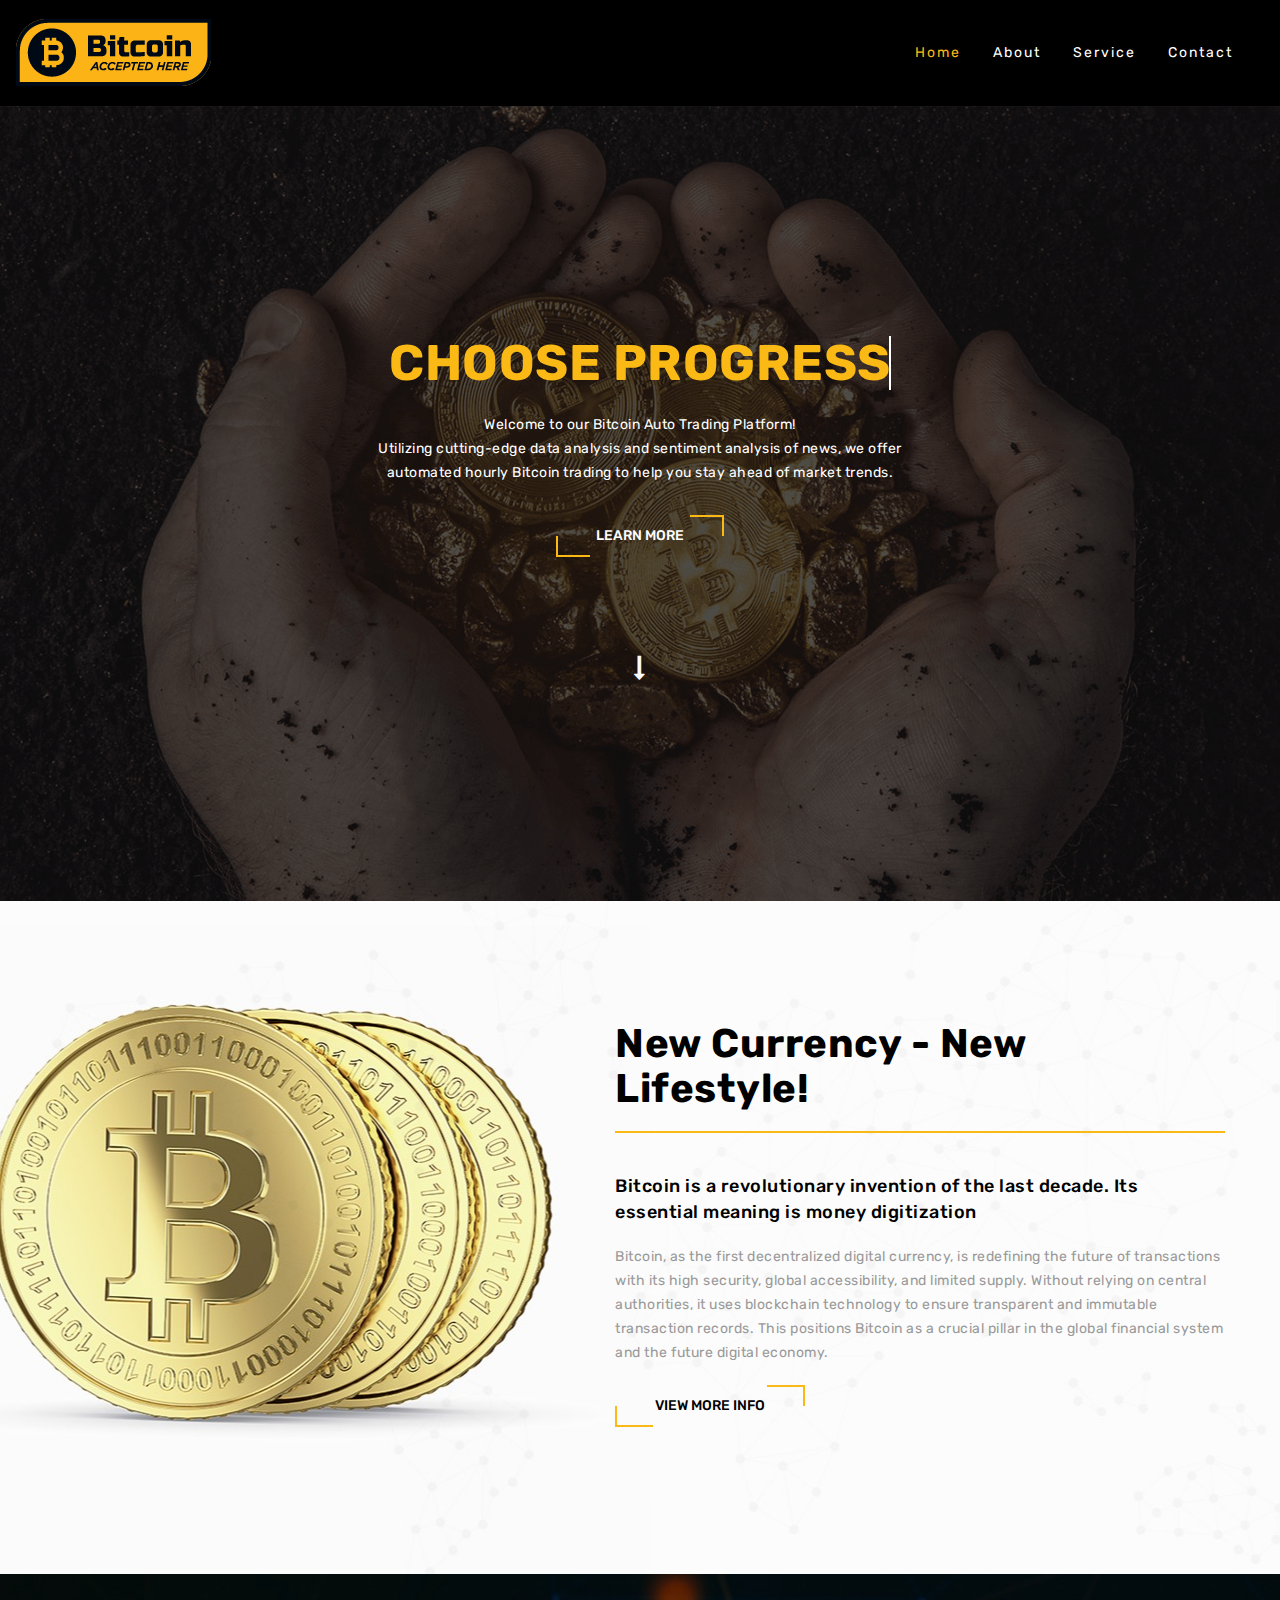
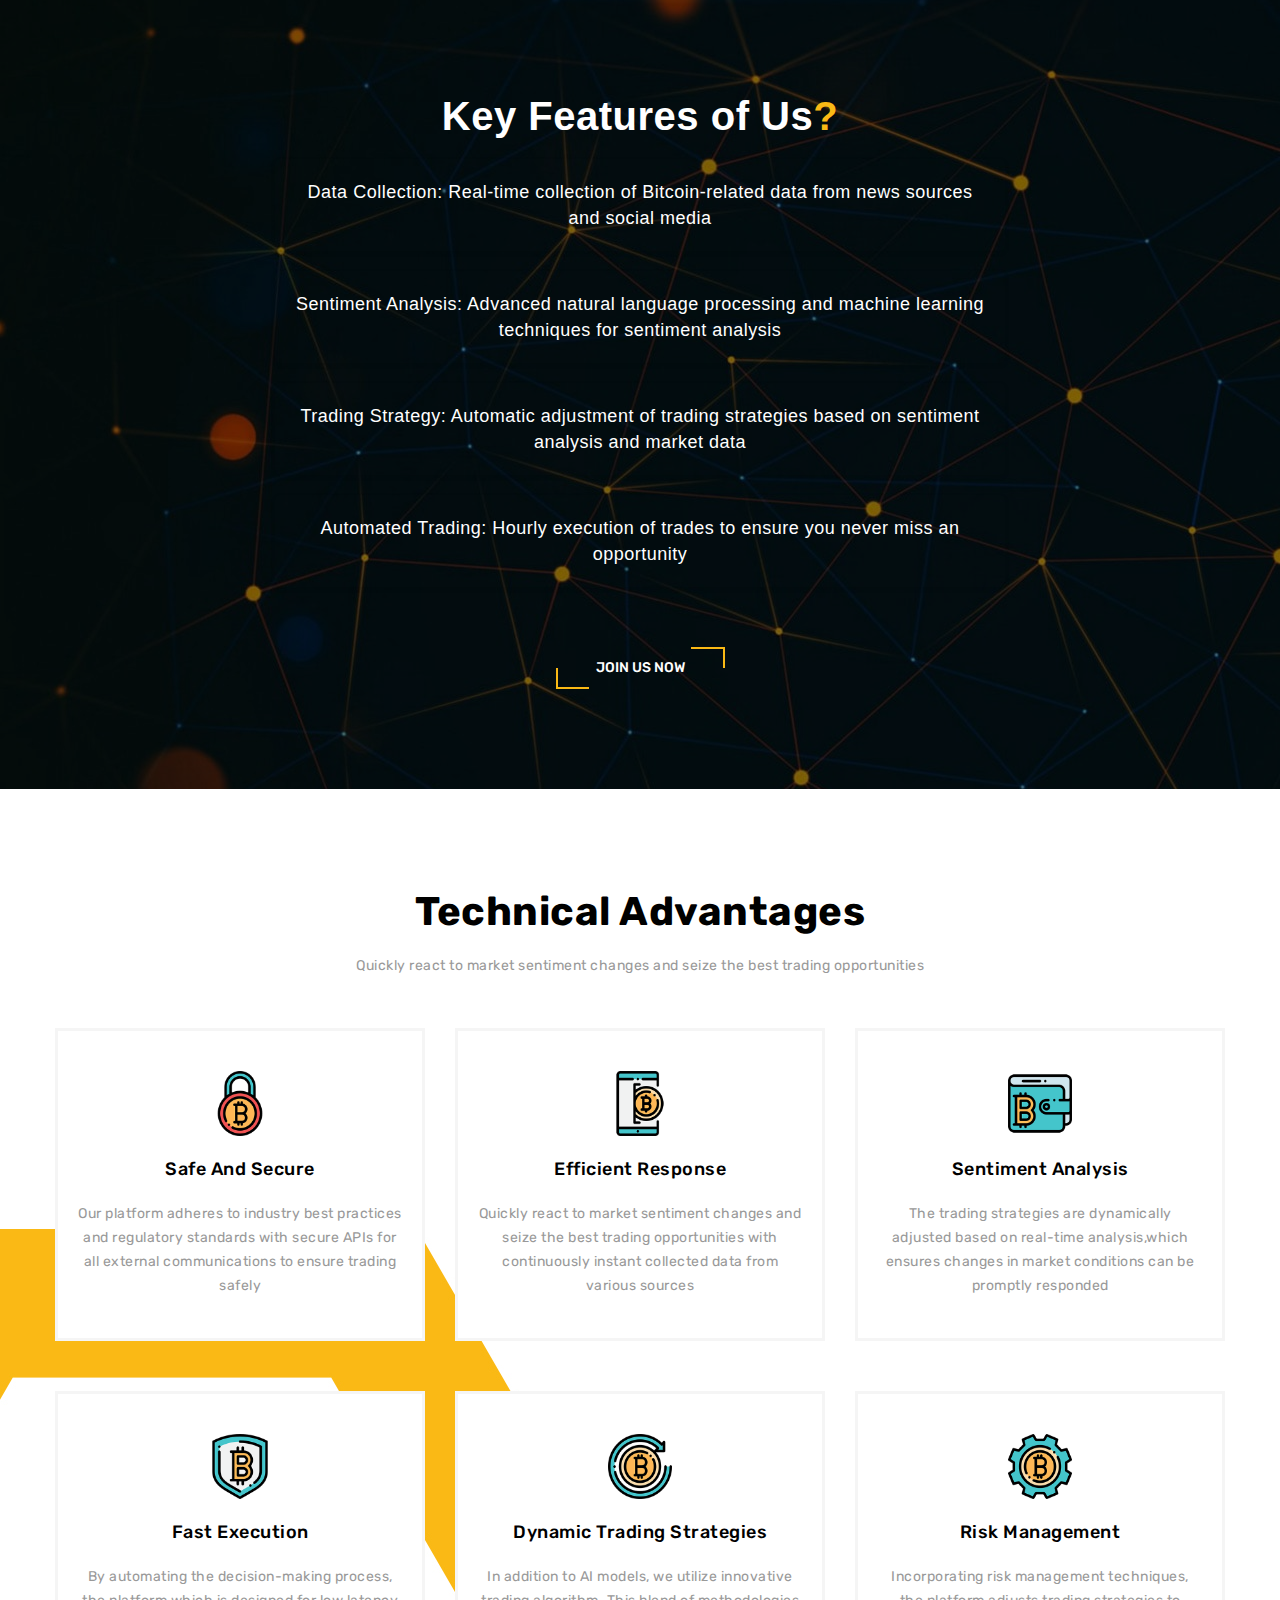
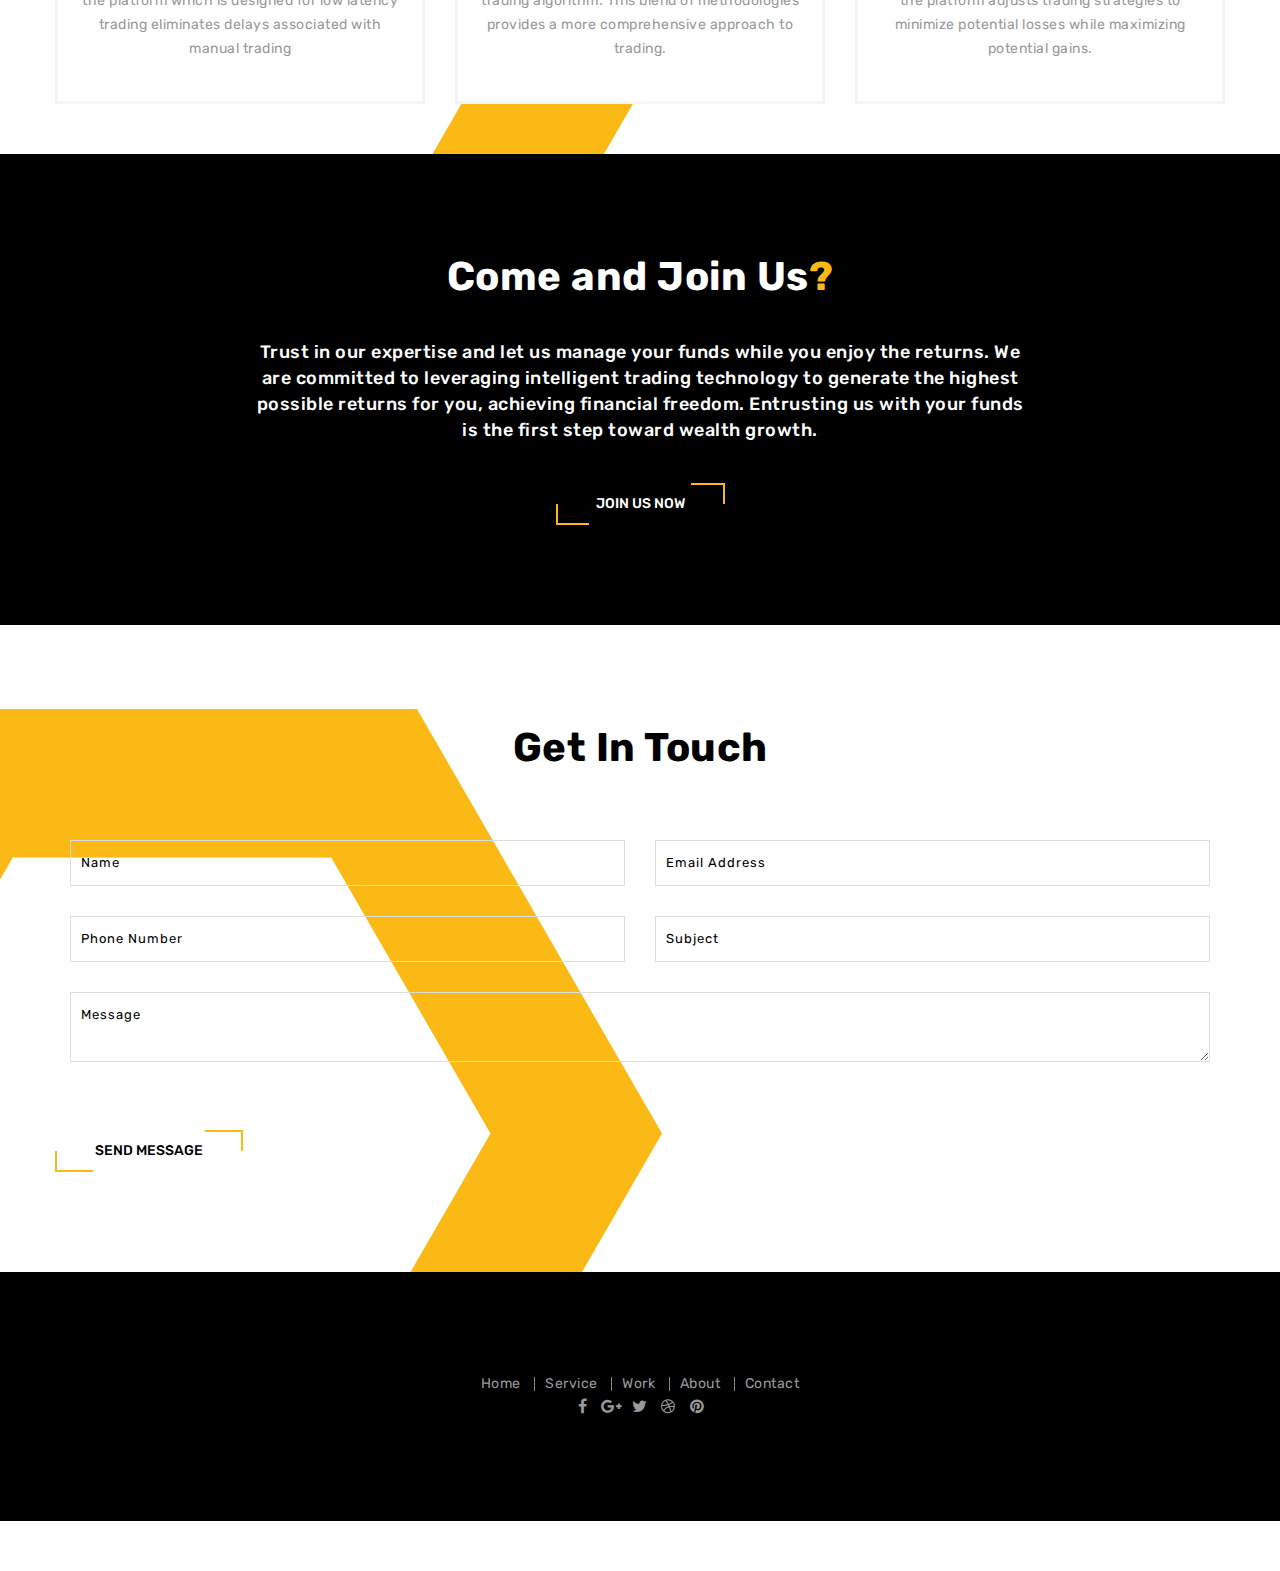
==== static/index.html @ ba3f7905 "实时交易系统 前端以及交易框架" ====
﻿<!DOCTYPE html>
<!--[if (gte IE 9)|!(IE)]><!-->
<html lang="en">
<!--<![endif]-->

<head>
    <!-- =====  BASIC PAGE NEEDS  ===== -->
    <meta charset="utf-8">
    <title>Home</title>
    <!-- =====  SEO MATE  ===== -->
    <meta http-equiv="X-UA-Compatible" content="IE=edge"/>
    <meta name="description" content="">
    <meta name="keywords" content="">
    <!-- =====  MOBILE SPECIFICATION  ===== -->
    <meta name="viewport" content="width=device-width, initial-scale=1, maximum-scale=1">
    <meta name="viewport" content="width=device-width">
    <!-- =====  CSS  ===== -->
    <link rel="stylesheet" type="text/css" href="../static/css/font-awesome.min.css"/>
    <link rel="stylesheet" type="text/css" href="../static/css/bootstrap.css"/>
    <link rel="stylesheet" type="text/css" href="../static/css/menu.css">
    <link rel="stylesheet" type="text/css" href="../static/css/style.css">
    <link rel="stylesheet" type="text/css" href="../static/css/animation.css">
    <link rel="stylesheet" type="text/css" href="../static/css/owl.carousel.css">
    <link rel="stylesheet" type="text/css" href="../static/css/kline.css">
    <!-- =====  SCRIPT START  ===== -->
    <script src="../static/js/jQuery_v3.1.1.min.js"></script>
    <script src="../static/js/jquery.min.js"></script>
    <script src="../static/js/owl.carousel.min.js"></script>
    <script src="../static/js/bootstrap.min.js"></script>
    <script src="../static/js/letters-type.js"></script>
    <script src="../static/js/menu.js"></script>
    <script src="../static/js/custom.js"></script>
    <script src="../static/js/particles/particles.js"></script>
    <script src="../static/js/particles/app.js"></script>
    <script src="../static/js/circle-progress.js"></script>
    <script src="../static/js/circle-progress-examples.js"></script>
    <!---<script async defer src="https://maps.googleapis.com/maps/api/js?key=AIzaSyAT3mI0RI16q19Oxv93gSxN0cF0wfxWN6w"></script>--->
    <script src="../static/js/parallax.js"></script>
    <script src="../static/js/jquery.easeScroll.js"></script>
    <script src="../static/js/echarts.min.js"></script>
    <script src="../static/js/kline_chart.js"></script>
</head>

<body id="home2" class="home2">

<script type="text/javascript">
    $("html").easeScroll();
    // Add scrollspy to <body>
    $('body').scrollspy({target: '#menu'})
    $("#menu ul li a[href^='#'], .home-arrow-down a").on('click', function (e) {
        // prevent default anchor click behavior
        e.preventDefault();
        // store hash
        var hash = this.hash;
        // animate
        $('html, body').animate({
            scrollTop: $(hash).offset().top
        }, 1500, function () {
            // when done, add hash to url
            // (default click behaviour)
            window.location.hash = hash;
        });
    });
</script>

<!-- =====  LODER  ===== -->
<div class="loder"></div>
<div class="wrapper">
    <!-- =====  HEADER START  ===== -->
    <header id="header">
        <div class="header navbar">
            <div class="container-fluid">
                <!-- Brand and toggle get grouped for better mobile display -->
                <div class="navbar-header pull-left"><a class="navbar-brand" href="../static/trade_system.html"> <img
                        alt="Bitcoin"
                        src="../static/img/logo2.png">
                </a></div>
                <!-- Collection of nav links, forms, and other content for toggling -->
                <div id="navbarCollapse" class="navbar-collapse navbar-right">
                    <nav id="menu" class='collapse'>
                        <!-- Navigation Menu -->
                        <ul class="nav">
                            <li class="active"><a href="#home2">Home</a></li>
                            <li><a href="#about">About</a></li>
                            <li><a href="#service">Service</a></li>
                            <li><a href="#contact">Contact</a></li>
                        </ul>
                        <!--End Navigation Menu -->
                    </nav>
                </div>
            </div>
        </div>
    </header>
    <!-- =====  HEADER END  ===== -->
    <!-- =====  BANNER STRAT  ===== -->
    <div class="banner">
        <div id="particles-js"></div>
        <div class="banner-detail ">
            <div class="cd-intro">
                <h1 class="cd-headline letters type">
            <span class="cd-words-wrapper waiting">
              <b class="is-visible">Choose Progress</b>
              <b>Become Successful!</b>
            </span>
                </h1>
                <p class="mt_20 light">Welcome to our Bitcoin Auto Trading Platform! <br/>Utilizing cutting-edge data
                    analysis and sentiment analysis of news, we offer <br/>automated hourly Bitcoin trading to help you
                    stay ahead of market trends.</p>
                <button class="custom-btn custom-btns light" type="button"><span>Learn More</span></button>
                <div class="home-arrow-down"><a href="#about" class="btn"><i class="fa fa-long-arrow-down"></i></a>
                </div>
            </div>
        </div>
    </div>
    <!-- =====  BANNER END  ===== -->
    <!-- =====  ABOUT START  ===== -->
    <section>
        <div id="about" class="about ptb_100">
            <div class="container">
                <div class="about-inner ">
                    <div class="row">
                        <div class="col-md-5"></div>
                        <div class="col-md-7">
                            <div class="about-text ml_60">
                                <div class="heading-part ">
                                    <h2 class="main_title about-heading mb_40 pb_20">New Currency - New Lifestyle!</h2>
                                </div>
                                <h4 class="mb_20">Bitcoin is a revolutionary invention of the last decade. Its essential
                                    meaning is money digitization</h4>
                                <p>Bitcoin, as the first decentralized digital currency, is redefining the future of
                                    transactions with its high security, global accessibility, and limited supply.
                                    Without relying on central authorities, it uses blockchain technology to ensure
                                    transparent and immutable transaction records. This positions Bitcoin as a crucial
                                    pillar in the global financial system and the future digital economy.</p>
                                <button class="custom-btn custom-btns mtb_20" type="button"><span>View More Info</span>
                                </button>
                            </div>
                        </div>
                    </div>
                </div>
            </div>
        </div>
    </section>
    <!-- =====  ABOUT END  ===== -->
    <!-- =====  WORK WITH US STRAT  ===== -->
    <section class="text-center parallax" data-source-url="../static/img/Parallax01.jpg">
        <div class="container">
            <div class="row">
                <div class="col-md-8 col-md-offset-2 col-sm-12 ptb_100">
                    <div class="story_detail"
                         style="background-color: transparent; padding: 20px; border-radius: 10px;">
                        <h2 class="main_title light mb_20"
                            style="color: #333; font-family: 'Arial', sans-serif; text-align: center;">Key Features of
                            Us<span class="red">?</span></h2>
                        <div class="service_item"
                             style="background-color: transparent; margin-bottom: 20px; padding: 20px; border-radius: 5px; box-shadow: 0 2px 5px rgba(0,0,0,0.1);">
                            <h4 class="light" style="font-family: 'Arial', sans-serif; color: #666;">Data Collection:
                                Real-time collection of Bitcoin-related data from news sources and social media</h4>
                        </div>
                        <div class="service_item"
                             style="background-color: transparent; margin-bottom: 20px; padding: 20px; border-radius: 5px; box-shadow: 0 2px 5px rgba(0,0,0,0.1);">
                            <h4 class="light" style="font-family: 'Arial', sans-serif; color: #666;">Sentiment Analysis:
                                Advanced natural language processing and machine learning techniques for sentiment
                                analysis</h4>
                        </div>
                        <div class="service_item"
                             style="background-color: transparent; margin-bottom: 20px; padding: 20px; border-radius: 5px; box-shadow: 0 2px 5px rgba(0,0,0,0.1);">
                            <h4 class="light" style="font-family: 'Arial', sans-serif; color: #666;">Trading Strategy:
                                Automatic adjustment of trading strategies based on sentiment analysis and market
                                data</h4>
                        </div>
                        <div class="service_item"
                             style="background-color: transparent; margin-bottom: 20px; padding: 20px; border-radius: 5px; box-shadow: 0 2px 5px rgba(0,0,0,0.1);">
                            <h4 class="light" style="font-family: 'Arial', sans-serif; color: #666;">Automated Trading:
                                Hourly execution of trades to ensure you never miss an opportunity</h4>
                        </div>
                    </div>
                    <button class="custom-btn custom-btns light mt_20" id="button_custom" type="button"><span>JOIN US NOW</span>
                    </button>
                </div>
            </div>
        </div>
    </section>
    <!-- =====  WORK WITH US END  ===== -->
    <!-- =====  SERVICES STRAT  ===== -->
    <section id="service" class="pt_100 pb_50">
        <div class="container text-center">
            <div class="row">
                <div class="col-md-12">
                    <div class="heading-part ">
                        <h2 class="main_title mb_20">Technical Advantages</h2>
                        <p class="mb_50">Quickly react to market sentiment changes and seize the best trading
                            opportunities </p>
                    </div>
                </div>
            </div>
            <!-- Services  -->
            <div class="row">
                <div class="col-md-4 col-xs-6 mb_50">
                    <div class="service">
                        <div class="icon-top"><img src="../static/img/serviceicon/service-1.png" alt="#"></div>
                        <h4 class="mtb_20">Safe And Secure</h4>
                        <p>Our platform adheres to industry best practices and regulatory standards with secure APIs for
                            all external communications to ensure trading safely</p>
                    </div>
                </div>
                <div class="col-md-4 col-xs-6 mb_50">
                    <div class="service">
                        <div class="icon-top"><img src="../static/img/serviceicon/service-2.png" alt="#"></div>
                        <h4 class="mtb_20">Efficient Response</h4>
                        <p> Quickly react to market sentiment changes and seize the best trading opportunities with
                            continuously instant collected data from various sources </p>
                    </div>
                </div>
                <div class="col-md-4 col-xs-6 mb_50">
                    <div class="service">
                        <div class="icon-top"><img src="../static/img/serviceicon/service-3.png" alt="#"></div>
                        <h4 class="mtb_20">Sentiment Analysis</h4>
                        <p>The trading strategies are dynamically adjusted based on real-time analysis,which ensures
                            changes in market conditions can be promptly responded</p>
                    </div>
                </div>
                <div class="col-md-4 col-xs-6 mb_50">
                    <div class="service">
                        <div class="icon-top"><img src="../static/img/serviceicon/service-4.png" alt="#"></div>
                        <h4 class="mtb_20">Fast Execution</h4>
                        <p> By automating the decision-making process, the platform which is designed for low latency
                            trading eliminates delays associated with manual trading</p>
                    </div>
                </div>
                <div class="col-md-4 col-xs-6 mb_50">
                    <div class="service">
                        <div class="icon-top"><img src="../static/img/serviceicon/service-5.png" alt="#"></div>
                        <h4 class="mtb_20">Dynamic Trading Strategies</h4>
                        <p>In addition to AI models, we utilize innovative trading algorithm. This blend of
                            methodologies provides a more comprehensive approach to trading.</p>
                    </div>
                </div>
                <div class="col-md-4 col-xs-6 mb_50">
                    <div class="service">
                        <div class="icon-top"><img src="../static/img/serviceicon/service-6.png" alt="#"></div>
                        <h4 class="mtb_20">Risk Management</h4>
                        <p>Incorporating risk management techniques, the platform adjusts trading strategies to minimize
                            potential losses while maximizing potential gains.</p>
                    </div>
                </div>
            </div>
            <!-- Services -->
        </div>
        <!-- =====  WORK WITH US STRAT  ===== -->
        <section class="text-center bg-dark">
            <div class="container">
                <div class="row">
                    <div class="col-md-8 col-md-offset-2 col-sm-12 ptb_100">
                        <div class="story_detail">
                            <h2 class="main_title light mb_20">Come and Join Us<span class="red">?</span></h2>
                            <h4 class="mtb_20 light"><a class="light">Trust in our expertise and let us manage your
                                funds while you enjoy the returns.
                                We are committed to leveraging intelligent trading technology to generate the highest
                                possible returns for you,
                                achieving financial freedom. Entrusting us with your funds is the first step toward
                                wealth growth.</a></h4>
                        </div>
                        <button class="custom-btn custom-btns light mt_20" id="button_custom" type="button"><span>JOIN US NOW</span>
                        </button>
                    </div>
                </div>
            </div>
        </section>
        <!-- =====  WORK WITH US END  ===== -->
        <!-- =====  CONTACT START  ===== -->
        <section id="contact" class="ptb_100">
            <div class="container">
                <div class="row">
                    <div class="col-md-6 mb_20 col-md-offset-3 text-center">
                        <div class="heading-part ">
                            <h2 class="main_title mb_20">Get In Touch</h2>
                        </div>
                    </div>
                </div>
                <!-- contact  -->
                <div class="row">
                    <div class="col-md-12 col-xs-12 contact-form">
                        <!-- Contact FORM -->
                        <div id="contact_form">
                            <form id="contact_body" method="post" action="contact_me.php">
                                <div class="col-md-6 col-xs-12">
                                    <input class="full-with-form mt_30" type="text" name="name" placeholder="Name"
                                           data-required="true"/>
                                </div>
                                <div class="col-md-6 col-xs-12">
                                    <input class="full-with-form mt_30" type="email" name="email"
                                           placeholder="Email Address" data-required="true"/>
                                </div>
                                <div class="col-md-6 col-xs-12">
                                    <input class="full-with-form mt_30" type="text" name="phone1"
                                           placeholder="Phone Number"
                                           maxlength="15" data-required="true"/>
                                </div>
                                <div class="col-md-6 col-xs-12">
                                    <input class="full-with-form mt_30" type="text" name="subject" placeholder="Subject"
                                           data-required="true">
                                </div>
                                <div class="col-xs-12">
                                <textarea class="full-with-form mt_30" name="message" placeholder="Message"
                                          data-required="true"></textarea>
                                </div>
                                <button class="custom-btn custom-btns mt_60" type="submit" tar><span>Send Message</span>
                                </button>
                            </form>
                            <div id="contact_results"></div>
                        </div>
                        <!-- END Contact FORM -->
                    </div>
                </div>
            </div>
        </section>
        <!-- =====  CONTACT END  ===== -->
        <!-- =====  FOOTER START  ===== -->
        <div class="footer bg-dark ptb_100">
            <div class="container">
                <div class="row">
                    <div class="col-xs-12">
                        <div class="footer-link">
                            <ul>
                                <li><a href="#">Home</a></li>
                                <li><a href="#">Service</a></li>
                                <li><a href="#">Work</a></li>
                                <li><a href="#">About</a></li>
                                <li><a href="#">Contact</a></li>
                            </ul>
                        </div>
                        <div class="social_icon">
                            <ul>
                                <li><a href="#"><i class="fa fa-facebook"></i></a></li>
                                <li><a href="#"><i class="fa fa-google-plus"></i></a></li>
                                <li><a href="#"><i class="fa fa-twitter"></i></a></li>
                                <li><a href="#"><i class="fa fa-dribbble"></i></a></li>
                                <li><a href="#"><i class="fa fa-pinterest"></i></a></li>
                            </ul>
                        </div>
                    </div>
                </div>
            </div>
        </div>
    </section>
</div>
<!-- =====  WRAPPER END  ===== -->
<script>
    $(function () {
        $("#button_custom").click(function () {
            var target = $('#contact');
            if (target.length) {
                $('html, body').animate({
                    scrollTop: target.offset().top
                }, 1000); // 1000 milliseconds = 1 second
            }
        });
    })

</script>
<!-- =====  SCRIPT END  ===== -->
</body>

</html>
---- static/css/menu.css ----
#menu, #menu ul, #menu ul li, #menu ul li a, #menu #menu-button {
	margin: 0;
	padding: 0;
	border: 0;
	list-style: none;
	line-height: 1;
	display: block;
	position: relative;
	-webkit-box-sizing: border-box;
	-moz-box-sizing: border-box;
	box-sizing: border-box;
}
#menu:after,  #menu > ul:after {
	content: ".";
	display: block;
	clear: both;
	visibility: hidden;
	line-height: 0;
	height: 0;
}
#menu #menu-button {
	display: none;
}
#menu {
	position: static;
	float: right;
	padding-top: 0;
}
#menu ul li .nav-dropdown-level-1 {
	-webkit-transition: all 0.4s ease;
	-moz-transition: all 0.4s ease;
	-ms-transition: all 0.4s ease;
	-o-transition: all 0.4s ease;
	transition: all 0.4s ease;
}
#menu > ul > li {
	float: left;
}
#menu.align-center > ul {
	font-size: 0;
	text-align: center;
}
#menu.align-center > ul > li {
	display: inline-block;
	float: none;
}
#menu.align-center ul ul {
	text-align: left;
}
#menu.align-right > ul > li {
	float: right;
}
#menu.align-right ul ul {
	text-align: right;
}
#menu > ul > li > a {
	padding: 45px 16px;
	letter-spacing: 2px;
	text-decoration: none;
	color: #fff;
	transition: all 0.25s ease 0s;
	-webkit-transition: all 0.25s ease 0s;
	-moz-transition: all 0.25s ease 0s;
	-o-transition: all 0.25s ease 0s;
	outline: none;
}
.header.sticky #menu ul ul li a, .header #menu ul ul li a, #menu ul ul li a {
	padding: 10px 20px;
	color: #999;
	letter-spacing: 1px;
	outline: none;
}
#menu ul li:hover a, .header.sticky #menu ul ul > li:hover > a, .header.sticky #menu ul > li:hover > a, #menu > ul > li.active > a {
	color: #fab915;
}
/*#menu > ul > li.nav-has-sub > a {
  padding-right: 25px;
}*/
/*#menu > ul > li.nav-has-sub > a::after {
  position: absolute;
  top: 21px;
  right: 10px;
  width: 4px;
  height: 4px;
  border-bottom: 1px solid #323232;
  border-right: 1px solid #323232;
  content: "";
  -webkit-transform: rotate(45deg);
  -moz-transform: rotate(45deg);
  -ms-transform: rotate(45deg);
  -o-transform: rotate(45deg);
  transform: rotate(45deg);
  -webkit-transition: border-color 0.2s ease;
  -moz-transition: border-color 0.2s ease;
  -ms-transition: border-color 0.2s ease;
  -o-transition: border-color 0.2s ease;
  transition: border-color 0.2s ease;
}*/
#menu > ul > li.nav-has-sub:hover > a::after {
	border-color: #000;
}
#menu ul ul {
	position: absolute;
	left: -9999px;
	opacity: 0;
	-webkit-transition: all 0.4s ease;
	-moz-transition: all 0.4s ease;
	-ms-transition: all 0.4s ease;
	-o-transition: all 0.4s ease;
	transition: all 0.4s ease;
	top: 130%;
	visibility: hidden;
}
#menu li:hover > ul {
	left: auto;
	opacity: 1;
	top: 100%;
	visibility: visible;
	z-index: 2;
}
#menu li:hover ul.nav-dropdown-level-2 {
	top: 0;
}
#menu.align-right li:hover > ul {
	right: 0;
}
#menu ul ul ul {
	margin-left: 100%;
	top: 0;
}
#menu .nav-dropdown-level-1, #menu .nav-dropdown-level-2 {
	padding-top: 10px;
	padding-bottom: 10px;
	background: rgba(254,254,254,0.97);
}
#menu li:hover ul.nav-dropdown-level-2 {
	top: -10px;
}
#menu.align-right ul ul ul {
	margin-left: 0;
	margin-right: 100%;
}
/*#menu ul ul li {
  height: 0;
  -webkit-transition: height .2s ease;
  -moz-transition: height .2s ease;
  -ms-transition: height .2s ease;
  -o-transition: height .2s ease;
  transition: height .2s ease;
}*/
/*#menu ul li:hover > ul > li {
  height: 32px;
}*/
#menu ul ul li a {
	padding: 10px 20px;
	width: 225px;
	text-decoration: none;
	color: #fff;
	-webkit-transition: color .2s ease;
	-moz-transition: color .2s ease;
	-ms-transition: color .2s ease;
	-o-transition: color .2s ease;
	transition: color .2s ease;
}
#menu ul ul li:hover > a,  #menu ul ul li a:hover {
	color: #000;
}
#menu ul ul li.nav-has-sub > a::after {
	font-family: fontawesome;
	position: absolute;
	right: 15px;
	width: 5px;
	content: "\f105";
}
#menu.align-right ul ul li.nav-has-sub > a::after {
	right: auto;
	left: 10px;
	border-bottom: 0;
	border-right: 0;
	border-top: 1px solid #000;
	border-left: 1px solid #000;
}
#menu ul ul li.nav-has-sub:hover > a::after {
	border-color: #000;
}
.showleft {
	right: 100% !important;
}
 @media all and (max-width: 991px) {
#menu {
	width: auto;
	margin:0;
}
#menu ul {
	display: none;
	left: 0;
	width: 100%;
	background: #fff;
	overflow: auto;
	position: fixed;
	top: 105px;
	z-index: 2;
	height: calc(100% - 64px);/*padding-top:65px !important;*/
}
#menu > ul > li > a {
	color: #323232 !important;
}
#menu .nav-dropdown-level-1, #menu .nav-dropdown-level-2 {
	padding-top: 0px;
	padding-bottom: 0px;
	background: #f7f7f7;
}
#menu li:hover > ul, #menu li:hover ul.nav-dropdown-level-2 {
	top: auto;
}
#menu ul ul {
	opacity: 1;
	visibility: visible;
}
#menu > ul > li > a, .header.sticky #menu > ul > li > a {
	padding: 20px 16px;
}
#menu.align-center > ul,  #menu.align-right ul ul {
	text-align: left;
}
#menu ul li,  #menu ul ul li,  #menu ul li:hover > ul > li {
	width: 100%;
	height: auto;
	border-top: 1px solid #eee;
}
#menu ul li a,  #menu ul ul li a {
	width: 100%;
}
#menu > ul > li,  #menu.align-center > ul > li,  #menu.align-right > ul > li {
	float: none;
	display: block;
	max-width: 750px;
	margin-left: auto;
	margin-right: auto;
}
#menu ul ul li a {
	padding: 20px 20px 20px 30px;
	color: #323232;
	background: none;
}
.header.sticky #menu ul ul li a, .header #menu ul ul li a {
	padding: 20px 20px 20px 30px;
	color: #323232;
}
.header.sticky #menu ul ul ul li a, .header #menu ul ul ul li a {
	padding: 20px 20px 20px 45px;
}
#menu ul ul li:hover > a,  #menu ul ul li a:hover {
	color: #000;
}
#menu ul ul ul li a {
	padding-left: 40px;
}
#menu ul ul,  #menu ul ul ul {
	position: relative;
	left: 0;
	right: auto;
	width: 100%;
	margin: 0;
}
#menu > ul > li.nav-has-sub > a::after,  #menu ul ul li.nav-has-sub > a::after {
	display: none;
}
#menu-line {
	display: none;
}
#menu #menu-button {
	display: inline-block;
	padding: 35px 0;
	margin-left: 15px;
	color: #323232;
	cursor: pointer;
	z-index: 2;
	float: left;
}
.mobile-menu-icon.bar-icon {
    color: #fff;
    font-size: 28px;
}
#menu .submenu-button {
	position: absolute;
	z-index: 10;
	right: 0;
	top: 0;
	display: block;
	height: 52px;
	width: 52px;
	cursor: pointer;
}
#menu .submenu-button::after {
	content: '';
	position: absolute;
	top: 21px;
	left: 26px;
	display: block;
	width: 1px;
	height: 11px;
	background: #323232;
	z-index: 99;
}
#menu .submenu-button::before {
	content: '';
	position: absolute;
	left: 21px;
	top: 26px;
	display: block;
	width: 11px;
	height: 1px;
	background: #323232;
	z-index: 99;
}
#menu .submenu-button.submenu-opened:after {
	display: none;
}
}
---- static/css/style.css ----
/* -----  Google Font  -----*/
@import url('https://fonts.googleapis.com/css?family=Rubik:400,500,700,900');
@import url("ionicons.min.css");
/* =====  INDEX OF STYLES ===== */
/*

===== BASIC STYLE =====
  + General
  + Color Swicher
  + Parallax 
  + Typography   
  + Spacing    
  + Button
  + Services
         
      
===== HEADER ===== 
  + Header
  + Navbar

===== CONTANT =====
  + Banner
  + Portfolio
  + Blog
  + Client
  + About Us Page
  + Team
  + Contact Us
  

===== FOOTER =====

/* =====  GENERAL STYLE =====*/

body, html {
	height: 100%;
	margin: 0;
	padding: 0;
}
body {
	line-height: 24px;
	color: #999;
	font-size: 14px;
	font-family: 'Rubik', sans-serif;
	font-weight: 400;
  letter-spacing: 0.5px;
}
.loder {
	position: fixed;
	left: 0px;
	top: 0px;
	width: 100%;
	height: 100%;
	z-index: 9999;
	background: url(../img/loder.gif) center no-repeat #fff;
}

::-moz-selection {
 background-color: #1A1A1A;
 color: #FFF;
}
::selection {
	background-color: #1A1A1A;
	color: #FFF;
}
img {
	height: auto;
	max-width: 100%;
	border: none;
	outline: none;
	transition: all 0.4s ease 0s;
	-moz-transition: all 0.4s ease 0s;
	-webkit-transition: all 0.4s ease 0s;
	-o-transition: all 0.4s ease 0s;
}
ul li {
	list-style: none;
}
br {
	font-size: 0;
	line-height: 0;
}
hr {
	margin-bottom: 0px;
	margin-top: 0px;
	border-top: 1px solid #000;
	border-bottom: none;
	border-left: none;
	border-right: none;
}
.shop-detail hr {
	border-top: 1px solid #ccc;
}
ul {
	list-style: none;
	padding-left: 0px;
	margin-bottom: 0;
}
.bg-gray {
	background: #f7f7f7;
}
.bg-dark {
	background: #000000;
	color: #fff;
}
.light {
	color: #fff !important;
}
.red{
  color: #fab915 !important;
}
.dark {
	color: #000 !important;
}

/* Color Swicher */
#colors-switcher {
  background: #fff none repeat scroll 0 0;
  box-shadow: 0 0px 5px 0 rgba(0, 0, 0, 0.2);
  left: 0;
  position: fixed;
  top: 25%;
  width: 160px;
  z-index: 9999;
}
#colors-switcher div { padding: 12px }
#colors-switcher h2 {
  color: #333;
  font-size:14px;
  font-weight: 400;
  margin-bottom: 0;
  margin-right: 0;
  margin-top: 0;
  padding: 10px 4px 0px;
  text-align: center;
  text-transform: capitalize;
}
#colors-switcher h2 a {
  background-color: #fab915;
  display: block;
  height: 40px;
  position: absolute;
  right: -40px;
  top: 0;
  width: 40px;
}
#colors-switcher h2 a i {
    position: absolute;
    font-size: 20px;
    color: #fff;
    left: 10px;
    top: 10px;
}
.colors { padding-left: 7px }
.colors {
    margin: 0px 0px 10px 0px;
    list-style: none;
    overflow: hidden;
}
.colors li { float: left }
.colors li a {
    cursor: pointer;
    display: block;
    height: 20px;
    width: 20px;
    margin: 5px;
}
.colors li a.active { box-shadow: 0 0 0px 2px #fff }

/* Color Swicher */

.parallax {
    height: auto;
    overflow: hidden;
	position:relative;
}
.parallax::before {
	background-color: #000;
    content: "";
    opacity: 0.5;
    position: absolute;
    left: 0;
    right: 0;
	top:0;
	bottom:0;
}

/* =====  TYPOGRAPHY =====*/
a {
	cursor: pointer;
	text-decoration: none;
	color: #999999;
	transition: all 0.25s ease 0s;
	-moz-transition: all 0.25s ease 0s;
	-webkit-transition: all 0.25s ease 0s;
	-o-transition: all 0.25s ease 0s;
}
a:hover, a:focus {
	color: #fab915 !important;
	text-decoration: none;
	transition: all 0.25s ease 0s;
	-moz-transition: all 0.25s ease 0s;
	-webkit-transition: all 0.25s ease 0s;
	-o-transition: all 0.25s ease 0s;
}
a, a:focus, a:active, a:link, img {
	outline: none;
	text-decoration: none;
}
p {
	margin: 0;
	padding: 0;
}
h1, h2, h3, h4, h5, h6, h1 a, h2 a, h3 a, h4 a, h5 a, h6 a {
	color: #000;
	font-family: 'Rubik', sans-serif;
	font-weight: 500;
	margin-top: 0px;
	margin-bottom: 0px;
}
h1 {
	font-size: 36px;
	line-height: 42px;
}
h2 {
	font-size: 26px;
	line-height: 36px;
}
h3 {
	font-size: 22px;
	line-height: 30px;
}
h4 {
	font-size: 18px;
	line-height: 26px;
}
h5 {
	font-size: 16px;
	line-height: 20px;
}
h6 {
	font-size: 14px;
	line-height: 18px;
}
.box-holder {
    margin-left: 15px;
    margin-right: 15px;
}
.capitalize {
	text-transform: capitalize;
}
/* =====  SPACING =====*/

/* =====  margin top  ===== */

.mtblr_20 {
	margin: 20px;
}
.mt_0 {
	margin-top: 0;
}
.mt_10 {
	margin-top: 10px;
}
.mt_20 {
	margin-top: 20px;
}
.mt_30 {
	margin-top: 30px;
}
.mt_40 {
	margin-top: 40px;
}
.mt_50 {
	margin-top: 50px;
}
.mt_60 {
	margin-top: 60px;
}
.mt_70 {
	margin-top: 70px;
}
.mt_80 {
	margin-top: 80px;
}
.mt_90 {
	margin-top: 90px;
}
.mt_100 {
	margin-top: 100px;
}
/* =====  margin bottom  ===== */

.mb_0 {
	margin-bottom: 0;
}
.mb_10 {
	margin-bottom: 10px;
}
.mb_20 {
	margin-bottom: 20px;
}
.mb_30 {
	margin-bottom: 30px;
}
.mb_40 {
	margin-bottom: 40px;
}
.mb_50 {
	margin-bottom: 50px;
}
.mb_60 {
	margin-bottom: 60px;
}
.mb_70 {
	margin-bottom: 70px;
}
.mb_80 {
	margin-bottom: 80px;
}
.mb_90 {
	margin-bottom: 90px;
}
.mb_100 {
	margin-bottom: 100px;
}
/* =====  margin top bottom ===== */
.mtb_10 {
	margin-top: 10px;
	margin-bottom: 10px;
}
.mtb_20 {
	margin-top: 20px;
	margin-bottom: 20px;
}
.mtb_30 {
	margin-top: 30px;
	margin-bottom: 30px;
}
.mtb_40 {
	margin-top: 40px;
	margin-bottom: 40px;
}
.mtb_50 {
	margin-top: 50px;
	margin-bottom: 50px;
}
.mtb_60 {
	margin-top: 60px;
	margin-bottom: 60px;
}
.mtb_70 {
	margin-top: 70px;
	margin-bottom: 70px;
}
.mtb_80 {
	margin-top: 80px;
	margin-bottom: 80px;
}
.mtb_90 {
	margin-top: 90px;
	margin-bottom: 90px;
}
.mtb_100 {
	margin-top: 100px;
	margin-bottom: 100px;
}

/* =====  margin left  ===== */

.ml_0 {
	margin-left: 0;
}
.ml_10 {
	margin-left: 10px;
}
.ml_20 {
	margin-left: 20px;
}
.ml_30 {
	margin-left: 30px;
}
.ml_40 {
	margin-left: 40px;
}
.ml_50 {
	margin-left: 50px;
}
.ml_60 {
	margin-left: 60px;
}
.ml_70 {
	margin-left: 70px;
}
.ml_80 {
	margin-left: 80px;
}
.ml_90 {
	margin-left: 90px;
}
.ml_100 {
	margin-left: 100px;
}
/* =====  margin right  ===== */

.mr_0 {
	margin-right: 0;
}
.mr_10 {
	margin-right: 10px;
}
.mr_20 {
	margin-right: 20px;
}
.mr_30 {
	margin-right: 30px;
}
.mr_40 {
	margin-right: 40px;
}
.mr_50 {
	margin-right: 50px;
}
.mr_60 {
	margin-right: 60px;
}
.mr_70 {
	margin-right: 70px;
}
.mr_80 {
	margin-right: 80px;
}
.mr_90 {
	margin-right: 90px;
}
.mr_100 {
	margin-right: 100px;
}
/* =====  margin left right ===== */
.mlr_10 {
	margin-left: 10px;
	margin-right: 10px;
}
.mlr_20 {
	margin-left: 20px;
	margin-right: 20px;
}
.mlr_30 {
	margin-left: 30px;
	margin-right: 30px;
}
.mlr_40 {
	margin-left: 40px;
	margin-right: 40px;
}
.mlr_50 {
	margin-left: 50px;
	margin-right: 50px;
}
.mlr_60 {
	margin-left: 60px;
	margin-right: 60px;
}
.mlr_70 {
	margin-left: 70px;
	margin-right: 70px;
}
.mlr_80 {
	margin-left: 80px;
	margin-right: 80px;
}
.mlr_90 {
	margin-left: 90px;
	margin-right: 90px;
}
.mlr_100 {
	margin-left: 100px;
	margin-right: 100px;
}

/* =====  padding  ===== */

.no-padding {
	padding: 0;
}

/* =====  padding top ===== */
.pt_10 {
	padding-top: 10px;
}
.pt_20 {
	padding-top: 20px;
}
.pt_30 {
	padding-top: 30px;
}
.pt_40 {
	padding-top: 40px;
}
.pt_50 {
	padding-top: 50px;
}
.pt_60 {
	padding-top: 60px;
}
.pt_70 {
	padding-top: 70px;
}
.pt_80 {
	padding-top: 80px;
}
.pt_90 {
	padding-top: 90px;
}
.pt_100 {
	padding-top: 100px;
}
/* =====  padding bottom ===== */
.pb_10 {
	padding-bottom: 10px;
}
.pb_20 {
	padding-bottom: 20px;
}
.pb_30 {
	padding-bottom: 30px;
}
.pb_40 {
	padding-bottom: 40px;
}
.pb_50 {
	padding-bottom: 50px;
}
.pb_60 {
	padding-bottom: 60px;
}
.pb_70 {
	padding-bottom: 70px;
}
.pb_80 {
	padding-bottom: 80px;
}
.pb_90 {
	padding-bottom: 90px;
}
.pb_100 {
	padding-bottom: 100px;
}
/* =====  padding top bottom ===== */
.ptb_10 {
	padding-top: 10px;
	padding-bottom: 10px;
}
.ptb_20 {
	padding-top: 20px;
	padding-bottom: 20px;
}
.ptb_30 {
	padding-top: 30px;
	padding-bottom: 30px;
}
.ptb_40 {
	padding-top: 40px;
	padding-bottom: 40px;
}
.ptb_50 {
	padding-top: 50px;
	padding-bottom: 50px;
}
.ptb_60 {
	padding-top: 60px;
	padding-bottom: 60px;
}
.ptb_70 {
	padding-top: 70px;
	padding-bottom: 70px;
}
.ptb_80 {
	padding-top: 80px;
	padding-bottom: 80px;
}
.ptb_90 {
	padding-top: 90px;
	padding-bottom: 90px;
}
.ptb_100 {
	padding-top: 100px;
	padding-bottom: 100px;
}

/* =====  padding left ===== */
.pl_10 {
	padding-left: 10px;
}
.pl_20 {
	padding-left: 20px;
}
.pl_30 {
	padding-left: 30px;
}
.pl_40 {
	padding-left: 40px;
}
.pl_50 {
	padding-left: 50px;
}
.pl_60 {
	padding-left: 60px;
}
.pl_70 {
	padding-left: 70px;
}
.pl_80 {
	padding-left: 80px;
}
.pl_90 {
	padding-left: 90px;
}
.pl_100 {
	padding-left: 100px;
}
/* =====  padding right ===== */
.pr_10 {
	padding-right: 10px;
}
.pr_20 {
	padding-right: 20px;
}
.pr_30 {
	padding-right: 30px;
}
.pr_40 {
	padding-right: 40px;
}
.pr_50 {
	padding-right: 50px;
}
.pr_60 {
	padding-right: 60px;
}
.pr_70 {
	padding-right: 70px;
}
.pr_80 {
	padding-right: 80px;
}
.pr_90 {
	padding-right: 90px;
}
.pr_100 {
	padding-right: 100px;
}
/* =====  padding left right ===== */
.plr_10 {
	padding-left: 10px;
	padding-right: 10px;
}
.plr_20 {
	padding-left: 20px;
	padding-right: 20px;
}
.plr_30 {
	padding-left: 30px;
	padding-right: 30px;
}
.plr_40 {
	padding-left: 40px;
	padding-right: 40px;
}
.plr_50 {
	padding-left: 50px;
	padding-right: 50px;
}
.plr_60 {
	padding-left: 60px;
	padding-right: 60px;
}
.plr_70 {
	padding-left: 70px;
	padding-right: 70px;
}
.plr_80 {
	padding-left: 80px;
	padding-right: 80px;
}
.plr_90 {
	padding-left: 90px;
	padding-right: 90px;
}
.plr_100 {
	padding-left: 100px;
	padding-right: 100px;
}
/* =====  button  =====*/
.btn {
	border-radius: 0;
	text-transform: uppercase;
}
.btn:hover, .btn:focus, .btn.focus {
	color: #999;
	text-decoration: none;
}
.btn-link {
	color: #000;
	border-bottom: 1px solid;
	padding: 0 0 10px;
	letter-spacing: 0;
}
.custom-btn {
  padding: 10px 40px;
  font-family: 'Rubik', sans-serif;
  font-weight: 500;
  background: transparent;
  outline: none !important;
  cursor: pointer;
  text-transform: uppercase;
  transition: all 0.3s ease;
  position: relative;
  display: inline-block;
  z-index: 0;
  color: #000;
}
/* =====  custom-btns  =====*/
.custom-btns {
  line-height: 42px;
  padding: 0;
  border: none;
}
.custom-btns span {
  position: relative;
  display: block;
  width: 100%;
  height: 100%;
  padding: 0 40px;
}
.custom-btns:before, .custom-btns:after {
  position: absolute;
  content: "";
  right: 0;
  top: 0;
  background: #fab915;
  transition: all 0.3s ease;
}
.custom-btns:before {
  height: 50%;
  width: 2px;
}
.custom-btns:after {
  width: 20%;
  height: 2px;
}
.custom-btns:hover:before {height: 100%;}
.custom-btns:hover:after {width: 100%;}
.custom-btns span:before, .custom-btns span:after {
  position: absolute;
  content: "";
  left: 0;
  bottom: 0;
  background: #fab915;
  transition: all 0.3s ease;
}
.custom-btns span:before {
  width: 2px;
  height: 50%;
}
.custom-btns span:after {
  width: 20%;
  height: 2px;
}
.custom-btns:hover span:before {height: 100%;}
.custom-btns:hover span:after {width: 100%;}
.custom-btns.light:before, .custom-btns.light:after {
	background: #fab915;
}
.custom-btns.light span:before, .custom-btns.light span:after {
	background: #fab915;
}

/* =====  Icon  =====*/

.icon-top i, .icon-right i, .icon-left i {
	color: #000;
	font-size: 50px;
}
i.left {
	margin-right: 10px;
}
i.right {
	margin-left: 10px;
}
.icon-top i, .icon-right i, .icon-left i {
	font-size: 50px;
}
.feature-i-left {
	padding-left: 80px;
}
.feature-i-right {
	padding-right: 80px;
}
.feature-i-left, .feature-i-right {
	display: inline-block;
	margin-top: 5px;
	position: relative;
}
.icon-left, .icon-right {
	display: inline-block;
	position: absolute;
	text-align:center;
	width:60px;
	height:100%;
}
.icon-left {
	right: 0;
}
.icon-right {
	left: 0;
}
/* =====  Services  =====*/
#service{
	background: url('../img/bg02.jpg');
}
.service {
    padding: 40px 20px;
    border: 3px solid #f5f5f5;
    background: #fff;
}
.service:hover {
    border: 3px solid #fab915;
}
.service:hover h4 {
    color: #fab915;
}
.icon-top img {
    max-width: 20%;
}

/* =====  Tabs  =====*/
.nav > li > a {
	padding: 7px 15px;
}

/* =====  Progress Bars  =====*/
.progress-title {
	font-size: 16px;
	font-weight: 700;
	color: #011627;
	margin: 0 0 20px;
}
.progress {
	height: 10px;
	background: #cbcbcb;
	border-radius: 0;
	box-shadow: none;
	margin-bottom: 30px;
	overflow: visible;
}
.progress .progress-bar {
	box-shadow: none;
	position: relative;
	-webkit-animation: animate-positive 2s;
	animation: animate-positive 2s;
}
.progress .progress-bar::after {
	border-color: transparent;
	border-image: none;
	border-style: solid;
	border-width: 12px 6px 14px;
	content: "";
	display: block;
	position: absolute;
	right: 0;
	top: -26px;
}
.progress .progress-value {
	font-size: 15px;
	font-weight: bold;
	color: #000;
	position: absolute;
	top: -40px;
	right: 0;
}
.circle {
    width: 100%;
    display: inline-block;
    text-align: center;
    line-height: 1.2;
}

.circle strong {
    line-height: 40px;
    position: absolute;
    text-align: center;
    left: 0;
    top: 30px;
    width: 100%;
    font-size: 30px;
    color: #fff;
}

.circle strong i {
    font-style: normal;
    font-size: .6em;
    font-weight: 400;
}

.circle span {
    display: block;
    margin-top: 12px;
    color: #fff;
}

@-webkit-keyframes animate-positive {
 0% {
width: 0;
}
}
@keyframes animate-positive {
 0% {
width: 0;
}
}
#p_line .progress {
	position: relative;
	height: 25px;
	box-shadow: none;
	border-radius: 0;
	background-color: #ddd;
}
#p_line .progress > .progress-type {
	position: absolute;
	left: 0px;
	padding: 0px 10px;
	color: rgb(255, 255, 255);
}
#p_line .progress > .progress-completed {
	position: absolute;
	right: 0px;
	padding: 0px 10px;
	color: #000;
}
/* =====  Inputs  =====*/
input[type="text"], input[type="email"], input[type="tel"], input[type="number"], input[type="password"], input[type="radio"], input[type="checkbox"], input[type="file"], textarea, select {
	-moz-border-bottom-colors: none;
	-moz-border-left-colors: none;
	-moz-border-right-colors: none;
	-moz-border-top-colors: none;
	border-color: #ddd;
	border-image: none;
	border-radius: 0;
	border-style: solid;
	border-width: 1px;
	background-color: transparent;
	color: #888;
	display: inline-block;
	font-size: 13px;
	font-weight: 400;
	letter-spacing: 1px;
	outline: medium none;
	transition: all 0.2s ease 0s;
	padding: 10px;
}

::-webkit-input-placeholder { /* Chrome/Opera/Safari */
 color: #000;
 opacity:1
}

::-moz-placeholder { /* Firefox 19+ */
 color: #000;
 opacity:1
}
:-ms-input-placeholder { /* IE 10+ */
 color: #000;
 opacity:1
}
:-moz-placeholder { /* Firefox 18- */
 color: #000;
 opacity:1
}
input:focus, textarea:focus {
	border-color: #000;
}
.full-with-form {
	width: 100%;
	max-width: 100%;
}
/* =====  Select  =====*/
.form-control {
	border-radius: 0px;
	box-shadow: none;
	max-width: 100%;
}
.form-control:focus {
	box-shadow: none;
	border-color: #000;
}
/* =====  HEADER CSS START =====*/
.heading-part {
    max-width: 650px;
    margin: 0 auto;
}
/* ===== Header Style ===== */
#home header {
    box-shadow: 0 5px 9px 0 rgba(0, 0, 0, 0.1);
}
header {
	background: #000 none repeat scroll 0 0;
	width: 100%;
	z-index: 1;
	position: relative;
}

#header.fix {
    position: fixed;
    background: rgba(0, 0, 0, 0.8) none repeat scroll 0 0;
	transition: 1s;
}

.fix + .banner2 {
  padding-top: 127px;
}

/* ===== Navbar Style ===== */

.navbar-header .navbar-brand {
	height: auto;
	padding: 18px 0;
	margin-top: 0 !important;
	margin-left: 0 !important;
}
.navbar {
	margin-bottom: 0;
}
/* =====  HEADER CSS END =====*/



/* =====  CONTANT CSS START =====*/

/* =====  BANNER CSS  ===== */
.home2 .banner{
	height: calc(100vh - 105px);
}
.home2 .banner .banner_bg > img{
	height: 100vh;
	width: 100vw;
}
/* ===== particles ===== */

#stats {
	-webkit-user-select: none;
	margin-top: 5px;
	margin-left: 5px;
}
#stats {
	border-radius: 3px 3px 0 0;
	overflow: hidden;
}

/* ---- particles.js container ---- */

#particles-js {
	width: 100%;
	height: 100%;
	background-image: url('../img/banner2.png');
	background-size: cover;
	background-position: 50% 50%;
	background-repeat: no-repeat;
}
/* ===== particles ===== */

/* ===== demo-canvas ===== */

#demo-canvas {
	position: relative;
	width: 100%;
	background-position: center center;
	background-image: url('../img/banner2.png');
}


/* ===== Full Video banner ===== */

#customElement {
	width: 100%;
	height: 100vh;
	position: relative;
	top: 0;
	left: 0;
	z-index: 0;
	background-size: cover;
}
/* ===== Full Video banner ===== */

.banner {
	position: relative;
}
.banner_bg img{
	opacity: 0.1;
}
.banner-detail {
	left: 0;
	position: absolute;
	width: 100%;
	text-align: center;
}
.cd-intro p{
	display: block;
}
.cd-intro .home-arrow-down {
    text-align: center;
    position: absolute;
    top: 150%;
    left: 50%;
    -webkit-transform: translate(-50%, -50%);
    transform: translate(-50%, -50%);
}

.cd-intro .home-arrow-down .btn {
    font-size: 25px;
}

.cd-intro .home-arrow-down .fa {
    color: #fafafa;
    display: inline-block;
    -webkit-transform-style: preserve-3d;
    transform-style: preserve-3d;
    -webkit-animation-name: bounce;
    animation-name: bounce;
    animation-duration: 2s;
    -webkit-animation-duration: 2s;
    -webkit-animation-iteration-count: infinite;
    animation-iteration-count: infinite;
    -webkit-animation-timing-function: linear;
    animation-timing-function: linear;
}
.cd-intro {
	text-align: center;
}
.cd-headline {
	font-size: 30px;
	line-height: 1.2;
	color: #fff;
}
.cd-words-wrapper {
	display: inline-block;
	position: relative;
	text-align: left;
}
.cd-words-wrapper b {
	display: inline-block;
	position: absolute;
	left: 0;
	top: 0;
}
.cd-words-wrapper b.is-visible {
	position: relative;
}
.cd-headline.type .cd-words-wrapper {
	vertical-align: top;
	overflow: hidden;
}
.cd-headline.type .cd-words-wrapper::after {
	/* vertical bar */
	content: '';
	position: absolute;
	right: 0;
	top: 50%;
	bottom: auto;
	-webkit-transform: translateY(-50%);
	-moz-transform: translateY(-50%);
	-ms-transform: translateY(-50%);
	-o-transform: translateY(-50%);
	transform: translateY(-50%);
	height: 90%;
	width: 2px;
	background-color: #fff;
}
.cd-headline.type .cd-words-wrapper.waiting::after {
	-webkit-animation: cd-pulse 1s infinite;
	-moz-animation: cd-pulse 1s infinite;
	animation: cd-pulse 1s infinite;
}
.cd-headline.type .cd-words-wrapper.selected {
	background-color: #fff;
}
.cd-headline.type .cd-words-wrapper.selected::after {
	visibility: hidden;
}
.cd-headline.type .cd-words-wrapper.selected b {
	color: #0d0d0d;
}
.cd-headline.type b {
	visibility: hidden;
}
.cd-headline.type b.is-visible {
	visibility: visible;
}
.cd-headline.type i {
	position: absolute;
	visibility: hidden;
	font: inherit;
  color: #fab915;
}
.cd-headline.type i.in {
	position: relative;
	visibility: visible;
}
@media only screen and (min-width: 320px) {
.cd-headline {
	font-size: 22px;
	font-weight: 200;
	text-transform: uppercase;
}


}

@media only screen and (min-width: 480px) {
.cd-headline {
	font-size: 22px;
	font-weight: 200;
}
}
@media only screen and (min-width: 768px) {
.cd-headline {
	font-size: 36px;
	font-weight: 200;
}
}
@media only screen and (min-width: 1170px) {
.cd-headline {
	font-size: 50px;
	text-transform: uppercase;
}
}
 @-webkit-keyframes cd-pulse {
 0% {
 -webkit-transform: translateY(-50%) scale(1);
 opacity: 1;
}
 40% {
 -webkit-transform: translateY(-50%) scale(0.9);
 opacity: 0;
}
 100% {
 -webkit-transform: translateY(-50%) scale(0);
 opacity: 0;
}
}
@-moz-keyframes cd-pulse {
 0% {
 -moz-transform: translateY(-50%) scale(1);
 opacity: 1;
}
 40% {
 -moz-transform: translateY(-50%) scale(0.9);
 opacity: 0;
}
 100% {
 -moz-transform: translateY(-50%) scale(0);
 opacity: 0;
}
}
@keyframes cd-pulse {
 0% {
 -webkit-transform: translateY(-50%) scale(1);
 -moz-transform: translateY(-50%) scale(1);
 -ms-transform: translateY(-50%) scale(1);
 -o-transform: translateY(-50%) scale(1);
 transform: translateY(-50%) scale(1);
 opacity: 1;
}
 40% {
 -webkit-transform: translateY(-50%) scale(0.9);
 -moz-transform: translateY(-50%) scale(0.9);
 -ms-transform: translateY(-50%) scale(0.9);
 -o-transform: translateY(-50%) scale(0.9);
 transform: translateY(-50%) scale(0.9);
 opacity: 0;
}
 100% {
 -webkit-transform: translateY(-50%) scale(0);
 -moz-transform: translateY(-50%) scale(0);
 -ms-transform: translateY(-50%) scale(0);
 -o-transform: translateY(-50%) scale(0);
 transform: translateY(-50%) scale(0);
 opacity: 0;
}
}
/* ===== End Banner CSS ===== */

/* ===== Portfolio css ===== */
.main_title {
	display: inline-block;
	font-weight: 700;
	font-size: 40px;
	line-height: 45px;
	color: #000;
}
.story_detail {
    color: #F5F5F5;
}
.project-title {
	color: #fff;
}
.portfolio-filter.nav.navbar-nav {
	float: none;
}
.nav > li > a:hover, .nav > li > a:focus {
	background: transparent;
}
.tab-bar ul {
	list-style: none;
	text-align: center;
	display: inline-block;
}
.tab-bar ul li {
	display: block;
}
.tab-bar ul li a {
	padding: 5px 15px;
}
.tab-bar ul li.active a, .tab-bar ul li:hover a {
	color: #000000;
}
.isotope {
	display: inline-block;
	width: 100%;
}
.grid {
	margin: 0 -15px;
}

.grid-item {
	display: block;
	position: relative;
	padding: 15px;
}
.grid-item a {
	background: #000;
	overflow: hidden;
	display: block;
	position: relative;
}

.three-col-work .grid-item, .three-col-blog .blog-item {
	width: 33.33%;
	min-height: 1px;
}

.three-col-blog, .three-col-work{
	display: inline-block;
}
.grid .three-col-work .grid-item{
	float: left;
	position: relative;
}
.isotope .grid-item.filtered {
	-moz-transform: scale(0);
	-ms-transform: scale(0);
	transform: scale(0);
	opacity: 0;
	filter: alpha(opacity=0);
}
.grid-item a:hover img {
	opacity: 0.2;
	filter: alpha(opacity=60);
	-webkit-transform: scale(1.1);
	-moz-transform: scale(1.1);
	-ms-transform: scale(1.1);
	transform: scale(1.1);
}
.grid-item .work-detail {
	position: absolute;
	text-align: center;
	width: 100%;
	bottom: -40px;
	opacity: 0;
	transition: all 0.4s ease-in-out 0s;
	-webkit-transition: all 0.4s ease-in-out 0s;
	-moz-transition: all 0.4s ease-in-out 0s;
	-o-transition: all 0.4s ease-in-out 0s;
}
.grid-item a:hover .work-detail {
	opacity: 1;
	bottom: 20px;
}
#portfolio .isotope, #portfolio .masonry-brick, #portfolio .grid-item img {
	max-width: 100%;
	transition: all 0.4s ease-in-out 0s;
	-webkit-transition: all 0.4s ease-in-out 0s;
	-moz-transition: all 0.4s ease-in-out 0s;
	-o-transition: all 0.4s ease-in-out 0s;
}
.two-col-work .grid-item > a, .three-col-work .grid-item > a, .four-col-work .grid-item > a {
	position: relative;
}
/* =====  End Portfolio css  ===== */

/* =====  price css  ===== */
thead {
    background: #333333 none repeat scroll 0 0;
    color: #fff;
}

/* =====  End price css  ===== */


/* =====  Blog css  ===== */

.post-type {
	background: rgba(0, 0, 0, 0.80) none repeat scroll 0 0;
	color: #fab915;
	cursor: default;
	font-size: 20px;
	height: 40px;
	left: 25px;
	line-height: 40px;
	position: absolute;
	text-align: center;
	top: 10px;
	width: 40px;
}
.post-info {
	display: inline-block;
}
.blog .date i {
	margin-right: 10px;
}
.blog-item:hover .post-info h3 a {
    color: #fab915;
}
#blog-post .owl-nav {
	position: absolute;
	top: 0;
	width: 100%;
}
#blog-post .owl-nav > div {
	height: 400px;
	width: 200px;
	font-size: 0px;
	position: absolute;
}
#blog-post .owl-nav .owl-next {
	cursor: url(../img/right_arrow.png), auto !important;
	-webkit-user-select: none;
	-khtml-user-select: none;
	-moz-user-select: none;
	-ms-user-select: none;
	user-select: none;
}
#blog-post .owl-nav .owl-prev {
	cursor: url(../img/left_arrow.png), auto !important;
	-webkit-user-select: none;
	-khtml-user-select: none;
	-moz-user-select: none;
	-ms-user-select: none;
	user-select: none;
}
#blog-post .owl-nav .owl-prev {
	left: 0px;
}
#blog-post .owl-nav .owl-next {
	right:0px;
}
/* =====  End Blog css  ===== */

/* =====  Client css  ===== */
#client .type-01 {
	margin: 0 20px;
}
.client .owl-nav {
	position: absolute;
	top: 0;
	width: 100%;
}
.client .owl-nav > div {
	height: 300px;
	width: 300px;
	font-size: 0px;
	position: absolute;
}
.client .owl-nav .owl-next {
	cursor: url(../img/right_arrow_white.png), auto !important;
	-webkit-user-select: none;
	-khtml-user-select: none;
	-moz-user-select: none;
	-ms-user-select: none;
	user-select: none;
}
.client .owl-nav .owl-prev {
	cursor: url(../img/left_arrow_white.png), auto !important;
	-webkit-user-select: none;
	-khtml-user-select: none;
	-moz-user-select: none;
	-ms-user-select: none;
	user-select: none;
}
.client .owl-nav .owl-prev {
	left: -200px;
}
.client .owl-nav .owl-next {
	right: -200px;
}
.client .type-01 h2 {
	margin-left: 30px;
	margin-right: 30px;
}
.client .fa.fa-quote-left {
	color: #fab915;
	font-size: 50px;
}
.client-designation {
	display: inline-block;
}
.client-title strong {
	color: #000;
}
.client-detail {
    color: #F5F5F5;
}
/* =====  End Client css  ===== */

/* =====  Aboutus css  ===== */
.about{
	background:url('../img/bg01.jpg');
	background-position: center center;
    background-repeat: no-repeat;
    transition: background 0.3s,border 0.3s,border-radius 0.3s,box-shadow 0.3s;
    padding: 120px 0px 127px 0px;
}
.about-heading {
	border-bottom: 2px solid #fab915;
	display: inline-block;
}
.about-heading span {
	font-weight: 300;
}
/* =====  End Aboutus css  ===== */


/* =====  Team css  ===== */
#team{
	background:url('../img/bg03.jpg')
}
.team3col .owl-nav{
	position: absolute;
	top: 0;
	width: 100%;
}
.team3col .owl-nav > div{
	font-size: 0;
	height: 360px;
	position: absolute;
	width: 200px;
}
.team3col .owl-nav .owl-next{
	cursor: url(../img/right_arrow.png), auto !important;
	-webkit-user-select: none;
	-khtml-user-select: none;
	-moz-user-select: none;
	-ms-user-select: none;
	user-select: none;
}
.team3col .owl-nav .owl-prev{
	cursor: url(../img/left_arrow.png), auto !important;
	-webkit-user-select: none;
	-khtml-user-select: none;
	-moz-user-select: none;
	-ms-user-select: none;
	user-select: none;
}
.team3col .owl-nav .owl-prev{
	left: 0px;
}
.team3col .owl-nav .owl-next{
	right: 0px;
}
.team-detail {
	padding: 0 15px;
}
.team-designation, .team-title {
	text-transform: uppercase;
}
.team .social > li, .team_grid .social > li {
	background: #dfdfdf none repeat scroll 0 0;
	border-radius: 50%;
	display: inline-block;
	height: 40px;
	margin: 0 5px;
	width: 40px;
}
.team .social > li:hover a, .team_grid .social > li:hover a {
	color:#000;
}
.social li a i {
	margin: 12px;
}
.team-detail:hover .team-item-img {
	filter: grayscale(0%);
}
.team-detail:hover .team-title{
  color: #fab915;
}
img.currency-icon {
    padding: 0 10px 0 0;
}
/* =====  End Team css  ===== */


/* =====  Contact us css  ===== */
.contact .fa {
	margin-right: 10px;
  color: #fab915;
}
/* =====  End Contact us css  ===== */
.map_right #map {
	height: 530px;
}
#map {
	width: 100%;
	height: 400px;
	background-color: grey;
}
/* =====  FOOTER CSS START=====*/

 
.footer {
	text-align: center;
}
.footer-link li {
	display: inline-block;
}
.footer-link li a {
	border-left: 1px solid #808080;
	padding: 0 10px;
	display: inline-block;
	line-height: 1;
}
.footer-link li:first-child a {
	border: none;
}
.social_icon li {
	display: inline-block;
	height: 25px;
	width: 25px;
}
.social_icon ul li i.fa {
	background-color: transparent;
	font-size: 16px;
	-webkit-border-radius: 50px;
	-moz-border-radius: 50px;
	-o-border-radius: 50px;
	border-radius: 50px;
	transition: all 0.4s ease-in-out 0s;
	-webkit-transition: all 0.4s ease-in-out 0s;
	-moz-transition: all 0.4s ease-in-out 0s;
	-o-transition: all 0.4s ease-in-out 0s;
}
.social_icon ul li a i.fa:hover {
	color: #fff;
}
/* =====  FOOTER CSS END=====*/
 
 
 
 
/* =====  RESPONSIVE CSS START  =====*/ 

@media (min-width: 1200px) {
.container {
	width: 1200px;
}
}
/*-----------------------------------*/

 @media (min-width: 992px) and (max-width: 1199px) {
.about-title {
	font-size: 40px;
	line-height: 55px;
}
}
/*----------------------------------*/

@media (max-width:991px) {

.three-col-work .grid-item, .three-col-blog .blog-item{
	width: 50%;
}
.client .owl-nav{
  display: none;
}
.about-inner {
    background: hsla(0, 0%, 100%, 0.92);
}
}
/*-----------------------------------*/
	
@media (min-width: 768px) and (max-width: 991px) {
}
/*-----------------------------------*/
	
@media (max-width: 767px) {
.banner_bg{
	overflow: hidden;
}
.banner_bg > img {
    max-width: none;
    width: auto;
}
.portfolio-filter.nav.navbar-nav {
	display: inline;
}
.portfolio-filter.nav.navbar-nav > li {
	background: #f5f5f5 none repeat scroll 0 0;
	margin: 2px 0;
}

.three-col-work .grid-item, .three-col-blog .blog-item {
	width: 100%;
}

}
/*-----------------------------------*/

@media (max-width:650px) {
.main_title{
	font-size: 30px;
}
.cd-intro p{
	display: none;
}
}
/*-----------------------------------*/

@media (max-width:480px) {
#service .col-xs-6{
	width: 100%;
}
}
/* =====  END RESPONSIVE CSS  =====*/
---- static/css/animation.css ----
@charset "UTF-8";
/*!
 * animate.css -http://daneden.me/animate
 * Version - 3.5.1
 * Licensed under the MIT license - http://opensource.org/licenses/MIT
 *
 * Copyright (c) 2016 Daniel Eden
 */

.animated {
	-webkit-animation-duration: 1s;
	animation-duration: 1s;
	-webkit-animation-fill-mode: both;
	animation-fill-mode: both;
}
.animated.infinite {
	-webkit-animation-iteration-count: infinite;
	animation-iteration-count: infinite;
}
.animated.hinge {
	-webkit-animation-duration: 2s;
	animation-duration: 2s;
}
.animated.flipOutX, .animated.flipOutY, .animated.bounceIn, .animated.bounceOut {
	-webkit-animation-duration: .75s;
	animation-duration: .75s;
}
 @-webkit-keyframes bounce {
 from, 20%, 53%, 80%, to {
 -webkit-animation-timing-function: cubic-bezier(0.215, 0.610, 0.355, 1.000);
 animation-timing-function: cubic-bezier(0.215, 0.610, 0.355, 1.000);
 -webkit-transform: translate3d(0, 0, 0);
 transform: translate3d(0, 0, 0);
}
 40%, 43% {
 -webkit-animation-timing-function: cubic-bezier(0.755, 0.050, 0.855, 0.060);
 animation-timing-function: cubic-bezier(0.755, 0.050, 0.855, 0.060);
 -webkit-transform: translate3d(0, -30px, 0);
 transform: translate3d(0, -30px, 0);
}
 70% {
 -webkit-animation-timing-function: cubic-bezier(0.755, 0.050, 0.855, 0.060);
 animation-timing-function: cubic-bezier(0.755, 0.050, 0.855, 0.060);
 -webkit-transform: translate3d(0, -15px, 0);
 transform: translate3d(0, -15px, 0);
}
 90% {
 -webkit-transform: translate3d(0, -4px, 0);
 transform: translate3d(0, -4px, 0);
}
}
 @keyframes bounce {
 from, 20%, 53%, 80%, to {
 -webkit-animation-timing-function: cubic-bezier(0.215, 0.610, 0.355, 1.000);
 animation-timing-function: cubic-bezier(0.215, 0.610, 0.355, 1.000);
 -webkit-transform: translate3d(0, 0, 0);
 transform: translate3d(0, 0, 0);
}
 40%, 43% {
 -webkit-animation-timing-function: cubic-bezier(0.755, 0.050, 0.855, 0.060);
 animation-timing-function: cubic-bezier(0.755, 0.050, 0.855, 0.060);
 -webkit-transform: translate3d(0, -30px, 0);
 transform: translate3d(0, -30px, 0);
}
 70% {
 -webkit-animation-timing-function: cubic-bezier(0.755, 0.050, 0.855, 0.060);
 animation-timing-function: cubic-bezier(0.755, 0.050, 0.855, 0.060);
 -webkit-transform: translate3d(0, -15px, 0);
 transform: translate3d(0, -15px, 0);
}
 90% {
 -webkit-transform: translate3d(0, -4px, 0);
 transform: translate3d(0, -4px, 0);
}
}
.bounce {
	-webkit-animation-name: bounce;
	animation-name: bounce;
	-webkit-transform-origin: center bottom;
	transform-origin: center bottom;
}
 @-webkit-keyframes flash {
 from, 50%, to {
 opacity: 1;
}
 25%, 75% {
 opacity: 0;
}
}
 @keyframes flash {
 from, 50%, to {
 opacity: 1;
}
 25%, 75% {
 opacity: 0;
}
}
.flash {
	-webkit-animation-name: flash;
	animation-name: flash;
}

/* originally authored by Nick Pettit - https://github.com/nickpettit/glide */

@-webkit-keyframes pulse {
 from {
 -webkit-transform: scale3d(1, 1, 1);
 transform: scale3d(1, 1, 1);
}
 50% {
 -webkit-transform: scale3d(1.05, 1.05, 1.05);
 transform: scale3d(1.05, 1.05, 1.05);
}
to {
	-webkit-transform: scale3d(1, 1, 1);
	transform: scale3d(1, 1, 1);
}
}
 @keyframes pulse {
 from {
 -webkit-transform: scale3d(1, 1, 1);
 transform: scale3d(1, 1, 1);
}
 50% {
 -webkit-transform: scale3d(1.05, 1.05, 1.05);
 transform: scale3d(1.05, 1.05, 1.05);
}
to {
	-webkit-transform: scale3d(1, 1, 1);
	transform: scale3d(1, 1, 1);
}
}
.pulse {
	-webkit-animation-name: pulse;
	animation-name: pulse;
}
 @-webkit-keyframes rubberBand {
 from {
 -webkit-transform: scale3d(1, 1, 1);
 transform: scale3d(1, 1, 1);
}
 30% {
 -webkit-transform: scale3d(1.25, 0.75, 1);
 transform: scale3d(1.25, 0.75, 1);
}
 40% {
 -webkit-transform: scale3d(0.75, 1.25, 1);
 transform: scale3d(0.75, 1.25, 1);
}
 50% {
 -webkit-transform: scale3d(1.15, 0.85, 1);
 transform: scale3d(1.15, 0.85, 1);
}
 65% {
 -webkit-transform: scale3d(.95, 1.05, 1);
 transform: scale3d(.95, 1.05, 1);
}
 75% {
 -webkit-transform: scale3d(1.05, .95, 1);
 transform: scale3d(1.05, .95, 1);
}
to {
	-webkit-transform: scale3d(1, 1, 1);
	transform: scale3d(1, 1, 1);
}
}
 @keyframes rubberBand {
 from {
 -webkit-transform: scale3d(1, 1, 1);
 transform: scale3d(1, 1, 1);
}
 30% {
 -webkit-transform: scale3d(1.25, 0.75, 1);
 transform: scale3d(1.25, 0.75, 1);
}
 40% {
 -webkit-transform: scale3d(0.75, 1.25, 1);
 transform: scale3d(0.75, 1.25, 1);
}
 50% {
 -webkit-transform: scale3d(1.15, 0.85, 1);
 transform: scale3d(1.15, 0.85, 1);
}
 65% {
 -webkit-transform: scale3d(.95, 1.05, 1);
 transform: scale3d(.95, 1.05, 1);
}
 75% {
 -webkit-transform: scale3d(1.05, .95, 1);
 transform: scale3d(1.05, .95, 1);
}
to {
	-webkit-transform: scale3d(1, 1, 1);
	transform: scale3d(1, 1, 1);
}
}
.rubberBand {
	-webkit-animation-name: rubberBand;
	animation-name: rubberBand;
}
 @-webkit-keyframes shake {
 from, to {
 -webkit-transform: translate3d(0, 0, 0);
 transform: translate3d(0, 0, 0);
}
 10%, 30%, 50%, 70%, 90% {
 -webkit-transform: translate3d(-10px, 0, 0);
 transform: translate3d(-10px, 0, 0);
}
 20%, 40%, 60%, 80% {
 -webkit-transform: translate3d(10px, 0, 0);
 transform: translate3d(10px, 0, 0);
}
}
 @keyframes shake {
 from, to {
 -webkit-transform: translate3d(0, 0, 0);
 transform: translate3d(0, 0, 0);
}
 10%, 30%, 50%, 70%, 90% {
 -webkit-transform: translate3d(-10px, 0, 0);
 transform: translate3d(-10px, 0, 0);
}
 20%, 40%, 60%, 80% {
 -webkit-transform: translate3d(10px, 0, 0);
 transform: translate3d(10px, 0, 0);
}
}
.shake {
	-webkit-animation-name: shake;
	animation-name: shake;
}
 @-webkit-keyframes headShake {
 0% {
 -webkit-transform: translateX(0);
 transform: translateX(0);
}
 6.5% {
 -webkit-transform: translateX(-6px) rotateY(-9deg);
 transform: translateX(-6px) rotateY(-9deg);
}
 18.5% {
 -webkit-transform: translateX(5px) rotateY(7deg);
 transform: translateX(5px) rotateY(7deg);
}
 31.5% {
 -webkit-transform: translateX(-3px) rotateY(-5deg);
 transform: translateX(-3px) rotateY(-5deg);
}
 43.5% {
 -webkit-transform: translateX(2px) rotateY(3deg);
 transform: translateX(2px) rotateY(3deg);
}
 50% {
 -webkit-transform: translateX(0);
 transform: translateX(0);
}
}
 @keyframes headShake {
 0% {
 -webkit-transform: translateX(0);
 transform: translateX(0);
}
 6.5% {
 -webkit-transform: translateX(-6px) rotateY(-9deg);
 transform: translateX(-6px) rotateY(-9deg);
}
 18.5% {
 -webkit-transform: translateX(5px) rotateY(7deg);
 transform: translateX(5px) rotateY(7deg);
}
 31.5% {
 -webkit-transform: translateX(-3px) rotateY(-5deg);
 transform: translateX(-3px) rotateY(-5deg);
}
 43.5% {
 -webkit-transform: translateX(2px) rotateY(3deg);
 transform: translateX(2px) rotateY(3deg);
}
 50% {
 -webkit-transform: translateX(0);
 transform: translateX(0);
}
}
.headShake {
	-webkit-animation-timing-function: ease-in-out;
	animation-timing-function: ease-in-out;
	-webkit-animation-name: headShake;
	animation-name: headShake;
}
 @-webkit-keyframes swing {
 20% {
 -webkit-transform: rotate3d(0, 0, 1, 15deg);
 transform: rotate3d(0, 0, 1, 15deg);
}
 40% {
 -webkit-transform: rotate3d(0, 0, 1, -10deg);
 transform: rotate3d(0, 0, 1, -10deg);
}
 60% {
 -webkit-transform: rotate3d(0, 0, 1, 5deg);
 transform: rotate3d(0, 0, 1, 5deg);
}
 80% {
 -webkit-transform: rotate3d(0, 0, 1, -5deg);
 transform: rotate3d(0, 0, 1, -5deg);
}
to {
	-webkit-transform: rotate3d(0, 0, 1, 0deg);
	transform: rotate3d(0, 0, 1, 0deg);
}
}
 @keyframes swing {
 20% {
 -webkit-transform: rotate3d(0, 0, 1, 15deg);
 transform: rotate3d(0, 0, 1, 15deg);
}
 40% {
 -webkit-transform: rotate3d(0, 0, 1, -10deg);
 transform: rotate3d(0, 0, 1, -10deg);
}
 60% {
 -webkit-transform: rotate3d(0, 0, 1, 5deg);
 transform: rotate3d(0, 0, 1, 5deg);
}
 80% {
 -webkit-transform: rotate3d(0, 0, 1, -5deg);
 transform: rotate3d(0, 0, 1, -5deg);
}
to {
	-webkit-transform: rotate3d(0, 0, 1, 0deg);
	transform: rotate3d(0, 0, 1, 0deg);
}
}
.swing {
	-webkit-transform-origin: top center;
	transform-origin: top center;
	-webkit-animation-name: swing;
	animation-name: swing;
}
 @-webkit-keyframes tada {
 from {
 -webkit-transform: scale3d(1, 1, 1);
 transform: scale3d(1, 1, 1);
}
 10%, 20% {
 -webkit-transform: scale3d(.9, .9, .9) rotate3d(0, 0, 1, -3deg);
 transform: scale3d(.9, .9, .9) rotate3d(0, 0, 1, -3deg);
}
 30%, 50%, 70%, 90% {
 -webkit-transform: scale3d(1.1, 1.1, 1.1) rotate3d(0, 0, 1, 3deg);
 transform: scale3d(1.1, 1.1, 1.1) rotate3d(0, 0, 1, 3deg);
}
 40%, 60%, 80% {
 -webkit-transform: scale3d(1.1, 1.1, 1.1) rotate3d(0, 0, 1, -3deg);
 transform: scale3d(1.1, 1.1, 1.1) rotate3d(0, 0, 1, -3deg);
}
to {
	-webkit-transform: scale3d(1, 1, 1);
	transform: scale3d(1, 1, 1);
}
}
 @keyframes tada {
 from {
 -webkit-transform: scale3d(1, 1, 1);
 transform: scale3d(1, 1, 1);
}
 10%, 20% {
 -webkit-transform: scale3d(.9, .9, .9) rotate3d(0, 0, 1, -3deg);
 transform: scale3d(.9, .9, .9) rotate3d(0, 0, 1, -3deg);
}
 30%, 50%, 70%, 90% {
 -webkit-transform: scale3d(1.1, 1.1, 1.1) rotate3d(0, 0, 1, 3deg);
 transform: scale3d(1.1, 1.1, 1.1) rotate3d(0, 0, 1, 3deg);
}
 40%, 60%, 80% {
 -webkit-transform: scale3d(1.1, 1.1, 1.1) rotate3d(0, 0, 1, -3deg);
 transform: scale3d(1.1, 1.1, 1.1) rotate3d(0, 0, 1, -3deg);
}
to {
	-webkit-transform: scale3d(1, 1, 1);
	transform: scale3d(1, 1, 1);
}
}
.tada {
	-webkit-animation-name: tada;
	animation-name: tada;
}

/* originally authored by Nick Pettit - https://github.com/nickpettit/glide */

@-webkit-keyframes wobble {
 from {
 -webkit-transform: none;
 transform: none;
}
 15% {
 -webkit-transform: translate3d(-25%, 0, 0) rotate3d(0, 0, 1, -5deg);
 transform: translate3d(-25%, 0, 0) rotate3d(0, 0, 1, -5deg);
}
 30% {
 -webkit-transform: translate3d(20%, 0, 0) rotate3d(0, 0, 1, 3deg);
 transform: translate3d(20%, 0, 0) rotate3d(0, 0, 1, 3deg);
}
 45% {
 -webkit-transform: translate3d(-15%, 0, 0) rotate3d(0, 0, 1, -3deg);
 transform: translate3d(-15%, 0, 0) rotate3d(0, 0, 1, -3deg);
}
 60% {
 -webkit-transform: translate3d(10%, 0, 0) rotate3d(0, 0, 1, 2deg);
 transform: translate3d(10%, 0, 0) rotate3d(0, 0, 1, 2deg);
}
 75% {
 -webkit-transform: translate3d(-5%, 0, 0) rotate3d(0, 0, 1, -1deg);
 transform: translate3d(-5%, 0, 0) rotate3d(0, 0, 1, -1deg);
}
to {
	-webkit-transform: none;
	transform: none;
}
}
 @keyframes wobble {
 from {
 -webkit-transform: none;
 transform: none;
}
 15% {
 -webkit-transform: translate3d(-25%, 0, 0) rotate3d(0, 0, 1, -5deg);
 transform: translate3d(-25%, 0, 0) rotate3d(0, 0, 1, -5deg);
}
 30% {
 -webkit-transform: translate3d(20%, 0, 0) rotate3d(0, 0, 1, 3deg);
 transform: translate3d(20%, 0, 0) rotate3d(0, 0, 1, 3deg);
}
 45% {
 -webkit-transform: translate3d(-15%, 0, 0) rotate3d(0, 0, 1, -3deg);
 transform: translate3d(-15%, 0, 0) rotate3d(0, 0, 1, -3deg);
}
 60% {
 -webkit-transform: translate3d(10%, 0, 0) rotate3d(0, 0, 1, 2deg);
 transform: translate3d(10%, 0, 0) rotate3d(0, 0, 1, 2deg);
}
 75% {
 -webkit-transform: translate3d(-5%, 0, 0) rotate3d(0, 0, 1, -1deg);
 transform: translate3d(-5%, 0, 0) rotate3d(0, 0, 1, -1deg);
}
to {
	-webkit-transform: none;
	transform: none;
}
}
.wobble {
	-webkit-animation-name: wobble;
	animation-name: wobble;
}
 @-webkit-keyframes jello {
 from, 11.1%, to {
 -webkit-transform: none;
 transform: none;
}
 22.2% {
 -webkit-transform: skewX(-12.5deg) skewY(-12.5deg);
 transform: skewX(-12.5deg) skewY(-12.5deg);
}
 33.3% {
 -webkit-transform: skewX(6.25deg) skewY(6.25deg);
 transform: skewX(6.25deg) skewY(6.25deg);
}
 44.4% {
 -webkit-transform: skewX(-3.125deg) skewY(-3.125deg);
 transform: skewX(-3.125deg) skewY(-3.125deg);
}
 55.5% {
 -webkit-transform: skewX(1.5625deg) skewY(1.5625deg);
 transform: skewX(1.5625deg) skewY(1.5625deg);
}
 66.6% {
 -webkit-transform: skewX(-0.78125deg) skewY(-0.78125deg);
 transform: skewX(-0.78125deg) skewY(-0.78125deg);
}
 77.7% {
 -webkit-transform: skewX(0.390625deg) skewY(0.390625deg);
 transform: skewX(0.390625deg) skewY(0.390625deg);
}
 88.8% {
 -webkit-transform: skewX(-0.1953125deg) skewY(-0.1953125deg);
 transform: skewX(-0.1953125deg) skewY(-0.1953125deg);
}
}
 @keyframes jello {
 from, 11.1%, to {
 -webkit-transform: none;
 transform: none;
}
 22.2% {
 -webkit-transform: skewX(-12.5deg) skewY(-12.5deg);
 transform: skewX(-12.5deg) skewY(-12.5deg);
}
 33.3% {
 -webkit-transform: skewX(6.25deg) skewY(6.25deg);
 transform: skewX(6.25deg) skewY(6.25deg);
}
 44.4% {
 -webkit-transform: skewX(-3.125deg) skewY(-3.125deg);
 transform: skewX(-3.125deg) skewY(-3.125deg);
}
 55.5% {
 -webkit-transform: skewX(1.5625deg) skewY(1.5625deg);
 transform: skewX(1.5625deg) skewY(1.5625deg);
}
 66.6% {
 -webkit-transform: skewX(-0.78125deg) skewY(-0.78125deg);
 transform: skewX(-0.78125deg) skewY(-0.78125deg);
}
 77.7% {
 -webkit-transform: skewX(0.390625deg) skewY(0.390625deg);
 transform: skewX(0.390625deg) skewY(0.390625deg);
}
 88.8% {
 -webkit-transform: skewX(-0.1953125deg) skewY(-0.1953125deg);
 transform: skewX(-0.1953125deg) skewY(-0.1953125deg);
}
}
.jello {
	-webkit-animation-name: jello;
	animation-name: jello;
	-webkit-transform-origin: center;
	transform-origin: center;
}
 @-webkit-keyframes bounceIn {
 from, 20%, 40%, 60%, 80%, to {
 -webkit-animation-timing-function: cubic-bezier(0.215, 0.610, 0.355, 1.000);
 animation-timing-function: cubic-bezier(0.215, 0.610, 0.355, 1.000);
}
 0% {
 opacity: 0;
 -webkit-transform: scale3d(.3, .3, .3);
 transform: scale3d(.3, .3, .3);
}
 20% {
 -webkit-transform: scale3d(1.1, 1.1, 1.1);
 transform: scale3d(1.1, 1.1, 1.1);
}
 40% {
 -webkit-transform: scale3d(.9, .9, .9);
 transform: scale3d(.9, .9, .9);
}
 60% {
 opacity: 1;
 -webkit-transform: scale3d(1.03, 1.03, 1.03);
 transform: scale3d(1.03, 1.03, 1.03);
}
 80% {
 -webkit-transform: scale3d(.97, .97, .97);
 transform: scale3d(.97, .97, .97);
}
to {
	opacity: 1;
	-webkit-transform: scale3d(1, 1, 1);
	transform: scale3d(1, 1, 1);
}
}
 @keyframes bounceIn {
 from, 20%, 40%, 60%, 80%, to {
 -webkit-animation-timing-function: cubic-bezier(0.215, 0.610, 0.355, 1.000);
 animation-timing-function: cubic-bezier(0.215, 0.610, 0.355, 1.000);
}
 0% {
 opacity: 0;
 -webkit-transform: scale3d(.3, .3, .3);
 transform: scale3d(.3, .3, .3);
}
 20% {
 -webkit-transform: scale3d(1.1, 1.1, 1.1);
 transform: scale3d(1.1, 1.1, 1.1);
}
 40% {
 -webkit-transform: scale3d(.9, .9, .9);
 transform: scale3d(.9, .9, .9);
}
 60% {
 opacity: 1;
 -webkit-transform: scale3d(1.03, 1.03, 1.03);
 transform: scale3d(1.03, 1.03, 1.03);
}
 80% {
 -webkit-transform: scale3d(.97, .97, .97);
 transform: scale3d(.97, .97, .97);
}
to {
	opacity: 1;
	-webkit-transform: scale3d(1, 1, 1);
	transform: scale3d(1, 1, 1);
}
}
.bounceIn {
	-webkit-animation-name: bounceIn;
	animation-name: bounceIn;
}
 @-webkit-keyframes bounceInDown {
 from, 60%, 75%, 90%, to {
 -webkit-animation-timing-function: cubic-bezier(0.215, 0.610, 0.355, 1.000);
 animation-timing-function: cubic-bezier(0.215, 0.610, 0.355, 1.000);
}
 0% {
 opacity: 0;
 -webkit-transform: translate3d(0, -3000px, 0);
 transform: translate3d(0, -3000px, 0);
}
 60% {
 opacity: 1;
 -webkit-transform: translate3d(0, 25px, 0);
 transform: translate3d(0, 25px, 0);
}
 75% {
 -webkit-transform: translate3d(0, -10px, 0);
 transform: translate3d(0, -10px, 0);
}
 90% {
 -webkit-transform: translate3d(0, 5px, 0);
 transform: translate3d(0, 5px, 0);
}
to {
	-webkit-transform: none;
	transform: none;
}
}
 @keyframes bounceInDown {
 from, 60%, 75%, 90%, to {
 -webkit-animation-timing-function: cubic-bezier(0.215, 0.610, 0.355, 1.000);
 animation-timing-function: cubic-bezier(0.215, 0.610, 0.355, 1.000);
}
 0% {
 opacity: 0;
 -webkit-transform: translate3d(0, -3000px, 0);
 transform: translate3d(0, -3000px, 0);
}
 60% {
 opacity: 1;
 -webkit-transform: translate3d(0, 25px, 0);
 transform: translate3d(0, 25px, 0);
}
 75% {
 -webkit-transform: translate3d(0, -10px, 0);
 transform: translate3d(0, -10px, 0);
}
 90% {
 -webkit-transform: translate3d(0, 5px, 0);
 transform: translate3d(0, 5px, 0);
}
to {
	-webkit-transform: none;
	transform: none;
}
}
.bounceInDown {
	-webkit-animation-name: bounceInDown;
	animation-name: bounceInDown;
}
 @-webkit-keyframes bounceInLeft {
 from, 60%, 75%, 90%, to {
 -webkit-animation-timing-function: cubic-bezier(0.215, 0.610, 0.355, 1.000);
 animation-timing-function: cubic-bezier(0.215, 0.610, 0.355, 1.000);
}
 0% {
 opacity: 0;
 -webkit-transform: translate3d(-3000px, 0, 0);
 transform: translate3d(-3000px, 0, 0);
}
 60% {
 opacity: 1;
 -webkit-transform: translate3d(25px, 0, 0);
 transform: translate3d(25px, 0, 0);
}
 75% {
 -webkit-transform: translate3d(-10px, 0, 0);
 transform: translate3d(-10px, 0, 0);
}
 90% {
 -webkit-transform: translate3d(5px, 0, 0);
 transform: translate3d(5px, 0, 0);
}
to {
	-webkit-transform: none;
	transform: none;
}
}
 @keyframes bounceInLeft {
 from, 60%, 75%, 90%, to {
 -webkit-animation-timing-function: cubic-bezier(0.215, 0.610, 0.355, 1.000);
 animation-timing-function: cubic-bezier(0.215, 0.610, 0.355, 1.000);
}
 0% {
 opacity: 0;
 -webkit-transform: translate3d(-3000px, 0, 0);
 transform: translate3d(-3000px, 0, 0);
}
 60% {
 opacity: 1;
 -webkit-transform: translate3d(25px, 0, 0);
 transform: translate3d(25px, 0, 0);
}
 75% {
 -webkit-transform: translate3d(-10px, 0, 0);
 transform: translate3d(-10px, 0, 0);
}
 90% {
 -webkit-transform: translate3d(5px, 0, 0);
 transform: translate3d(5px, 0, 0);
}
to {
	-webkit-transform: none;
	transform: none;
}
}
.bounceInLeft {
	-webkit-animation-name: bounceInLeft;
	animation-name: bounceInLeft;
}
 @-webkit-keyframes bounceInRight {
 from, 60%, 75%, 90%, to {
 -webkit-animation-timing-function: cubic-bezier(0.215, 0.610, 0.355, 1.000);
 animation-timing-function: cubic-bezier(0.215, 0.610, 0.355, 1.000);
}
from {
	opacity: 0;
	-webkit-transform: translate3d(3000px, 0, 0);
	transform: translate3d(3000px, 0, 0);
}
 60% {
 opacity: 1;
 -webkit-transform: translate3d(-25px, 0, 0);
 transform: translate3d(-25px, 0, 0);
}
 75% {
 -webkit-transform: translate3d(10px, 0, 0);
 transform: translate3d(10px, 0, 0);
}
 90% {
 -webkit-transform: translate3d(-5px, 0, 0);
 transform: translate3d(-5px, 0, 0);
}
to {
	-webkit-transform: none;
	transform: none;
}
}
 @keyframes bounceInRight {
 from, 60%, 75%, 90%, to {
 -webkit-animation-timing-function: cubic-bezier(0.215, 0.610, 0.355, 1.000);
 animation-timing-function: cubic-bezier(0.215, 0.610, 0.355, 1.000);
}
from {
	opacity: 0;
	-webkit-transform: translate3d(3000px, 0, 0);
	transform: translate3d(3000px, 0, 0);
}
 60% {
 opacity: 1;
 -webkit-transform: translate3d(-25px, 0, 0);
 transform: translate3d(-25px, 0, 0);
}
 75% {
 -webkit-transform: translate3d(10px, 0, 0);
 transform: translate3d(10px, 0, 0);
}
 90% {
 -webkit-transform: translate3d(-5px, 0, 0);
 transform: translate3d(-5px, 0, 0);
}
to {
	-webkit-transform: none;
	transform: none;
}
}
.bounceInRight {
	-webkit-animation-name: bounceInRight;
	animation-name: bounceInRight;
}
 @-webkit-keyframes bounceInUp {
 from, 60%, 75%, 90%, to {
 -webkit-animation-timing-function: cubic-bezier(0.215, 0.610, 0.355, 1.000);
 animation-timing-function: cubic-bezier(0.215, 0.610, 0.355, 1.000);
}
from {
	opacity: 0;
	-webkit-transform: translate3d(0, 3000px, 0);
	transform: translate3d(0, 3000px, 0);
}
 60% {
 opacity: 1;
 -webkit-transform: translate3d(0, -20px, 0);
 transform: translate3d(0, -20px, 0);
}
 75% {
 -webkit-transform: translate3d(0, 10px, 0);
 transform: translate3d(0, 10px, 0);
}
 90% {
 -webkit-transform: translate3d(0, -5px, 0);
 transform: translate3d(0, -5px, 0);
}
to {
	-webkit-transform: translate3d(0, 0, 0);
	transform: translate3d(0, 0, 0);
}
}
 @keyframes bounceInUp {
 from, 60%, 75%, 90%, to {
 -webkit-animation-timing-function: cubic-bezier(0.215, 0.610, 0.355, 1.000);
 animation-timing-function: cubic-bezier(0.215, 0.610, 0.355, 1.000);
}
from {
	opacity: 0;
	-webkit-transform: translate3d(0, 3000px, 0);
	transform: translate3d(0, 3000px, 0);
}
 60% {
 opacity: 1;
 -webkit-transform: translate3d(0, -20px, 0);
 transform: translate3d(0, -20px, 0);
}
 75% {
 -webkit-transform: translate3d(0, 10px, 0);
 transform: translate3d(0, 10px, 0);
}
 90% {
 -webkit-transform: translate3d(0, -5px, 0);
 transform: translate3d(0, -5px, 0);
}
to {
	-webkit-transform: translate3d(0, 0, 0);
	transform: translate3d(0, 0, 0);
}
}
.bounceInUp {
	-webkit-animation-name: bounceInUp;
	animation-name: bounceInUp;
}
 @-webkit-keyframes bounceOut {
 20% {
 -webkit-transform: scale3d(.9, .9, .9);
 transform: scale3d(.9, .9, .9);
}
 50%, 55% {
 opacity: 1;
 -webkit-transform: scale3d(1.1, 1.1, 1.1);
 transform: scale3d(1.1, 1.1, 1.1);
}
to {
	opacity: 0;
	-webkit-transform: scale3d(.3, .3, .3);
	transform: scale3d(.3, .3, .3);
}
}
 @keyframes bounceOut {
 20% {
 -webkit-transform: scale3d(.9, .9, .9);
 transform: scale3d(.9, .9, .9);
}
 50%, 55% {
 opacity: 1;
 -webkit-transform: scale3d(1.1, 1.1, 1.1);
 transform: scale3d(1.1, 1.1, 1.1);
}
to {
	opacity: 0;
	-webkit-transform: scale3d(.3, .3, .3);
	transform: scale3d(.3, .3, .3);
}
}
.bounceOut {
	-webkit-animation-name: bounceOut;
	animation-name: bounceOut;
}
 @-webkit-keyframes bounceOutDown {
 20% {
 -webkit-transform: translate3d(0, 10px, 0);
 transform: translate3d(0, 10px, 0);
}
 40%, 45% {
 opacity: 1;
 -webkit-transform: translate3d(0, -20px, 0);
 transform: translate3d(0, -20px, 0);
}
to {
	opacity: 0;
	-webkit-transform: translate3d(0, 2000px, 0);
	transform: translate3d(0, 2000px, 0);
}
}
 @keyframes bounceOutDown {
 20% {
 -webkit-transform: translate3d(0, 10px, 0);
 transform: translate3d(0, 10px, 0);
}
 40%, 45% {
 opacity: 1;
 -webkit-transform: translate3d(0, -20px, 0);
 transform: translate3d(0, -20px, 0);
}
to {
	opacity: 0;
	-webkit-transform: translate3d(0, 2000px, 0);
	transform: translate3d(0, 2000px, 0);
}
}
.bounceOutDown {
	-webkit-animation-name: bounceOutDown;
	animation-name: bounceOutDown;
}
 @-webkit-keyframes bounceOutLeft {
 20% {
 opacity: 1;
 -webkit-transform: translate3d(20px, 0, 0);
 transform: translate3d(20px, 0, 0);
}
to {
	opacity: 0;
	-webkit-transform: translate3d(-2000px, 0, 0);
	transform: translate3d(-2000px, 0, 0);
}
}
 @keyframes bounceOutLeft {
 20% {
 opacity: 1;
 -webkit-transform: translate3d(20px, 0, 0);
 transform: translate3d(20px, 0, 0);
}
to {
	opacity: 0;
	-webkit-transform: translate3d(-2000px, 0, 0);
	transform: translate3d(-2000px, 0, 0);
}
}
.bounceOutLeft {
	-webkit-animation-name: bounceOutLeft;
	animation-name: bounceOutLeft;
}
 @-webkit-keyframes bounceOutRight {
 20% {
 opacity: 1;
 -webkit-transform: translate3d(-20px, 0, 0);
 transform: translate3d(-20px, 0, 0);
}
to {
	opacity: 0;
	-webkit-transform: translate3d(2000px, 0, 0);
	transform: translate3d(2000px, 0, 0);
}
}
 @keyframes bounceOutRight {
 20% {
 opacity: 1;
 -webkit-transform: translate3d(-20px, 0, 0);
 transform: translate3d(-20px, 0, 0);
}
to {
	opacity: 0;
	-webkit-transform: translate3d(2000px, 0, 0);
	transform: translate3d(2000px, 0, 0);
}
}
.bounceOutRight {
	-webkit-animation-name: bounceOutRight;
	animation-name: bounceOutRight;
}
 @-webkit-keyframes bounceOutUp {
 20% {
 -webkit-transform: translate3d(0, -10px, 0);
 transform: translate3d(0, -10px, 0);
}
 40%, 45% {
 opacity: 1;
 -webkit-transform: translate3d(0, 20px, 0);
 transform: translate3d(0, 20px, 0);
}
to {
	opacity: 0;
	-webkit-transform: translate3d(0, -2000px, 0);
	transform: translate3d(0, -2000px, 0);
}
}
 @keyframes bounceOutUp {
 20% {
 -webkit-transform: translate3d(0, -10px, 0);
 transform: translate3d(0, -10px, 0);
}
 40%, 45% {
 opacity: 1;
 -webkit-transform: translate3d(0, 20px, 0);
 transform: translate3d(0, 20px, 0);
}
to {
	opacity: 0;
	-webkit-transform: translate3d(0, -2000px, 0);
	transform: translate3d(0, -2000px, 0);
}
}
.bounceOutUp {
	-webkit-animation-name: bounceOutUp;
	animation-name: bounceOutUp;
}
 @-webkit-keyframes fadeIn {
 from {
 opacity: 0;
}
to {
	opacity: 1;
}
}
 @keyframes fadeIn {
 from {
 opacity: 0;
}
to {
	opacity: 1;
}
}
.fadeIn {
	-webkit-animation-name: fadeIn;
	animation-name: fadeIn;
}
 @-webkit-keyframes fadeInDown {
 from {
 opacity: 0;
 -webkit-transform: translate3d(0, -100%, 0);
 transform: translate3d(0, -100%, 0);
}
to {
	opacity: 1;
	-webkit-transform: none;
	transform: none;
}
}
 @keyframes fadeInDown {
 from {
 opacity: 0;
 -webkit-transform: translate3d(0, -100%, 0);
 transform: translate3d(0, -100%, 0);
}
to {
	opacity: 1;
	-webkit-transform: none;
	transform: none;
}
}
.fadeInDown {
	-webkit-animation-name: fadeInDown;
	animation-name: fadeInDown;
}
 @-webkit-keyframes fadeInDownBig {
 from {
 opacity: 0;
 -webkit-transform: translate3d(0, -2000px, 0);
 transform: translate3d(0, -2000px, 0);
}
to {
	opacity: 1;
	-webkit-transform: none;
	transform: none;
}
}
 @keyframes fadeInDownBig {
 from {
 opacity: 0;
 -webkit-transform: translate3d(0, -2000px, 0);
 transform: translate3d(0, -2000px, 0);
}
to {
	opacity: 1;
	-webkit-transform: none;
	transform: none;
}
}
.fadeInDownBig {
	-webkit-animation-name: fadeInDownBig;
	animation-name: fadeInDownBig;
}
 @-webkit-keyframes fadeInLeft {
 from {
 opacity: 0;
 -webkit-transform: translate3d(-100%, 0, 0);
 transform: translate3d(-100%, 0, 0);
}
to {
	opacity: 1;
	-webkit-transform: none;
	transform: none;
}
}
 @keyframes fadeInLeft {
 from {
 opacity: 0;
 -webkit-transform: translate3d(-100%, 0, 0);
 transform: translate3d(-100%, 0, 0);
}
to {
	opacity: 1;
	-webkit-transform: none;
	transform: none;
}
}
.fadeInLeft {
	-webkit-animation-name: fadeInLeft;
	animation-name: fadeInLeft;
}
 @-webkit-keyframes fadeInLeftBig {
 from {
 opacity: 0;
 -webkit-transform: translate3d(-2000px, 0, 0);
 transform: translate3d(-2000px, 0, 0);
}
to {
	opacity: 1;
	-webkit-transform: none;
	transform: none;
}
}
 @keyframes fadeInLeftBig {
 from {
 opacity: 0;
 -webkit-transform: translate3d(-2000px, 0, 0);
 transform: translate3d(-2000px, 0, 0);
}
to {
	opacity: 1;
	-webkit-transform: none;
	transform: none;
}
}
.fadeInLeftBig {
	-webkit-animation-name: fadeInLeftBig;
	animation-name: fadeInLeftBig;
}
 @-webkit-keyframes fadeInRight {
 from {
 opacity: 0;
 -webkit-transform: translate3d(100%, 0, 0);
 transform: translate3d(100%, 0, 0);
}
to {
	opacity: 1;
	-webkit-transform: none;
	transform: none;
}
}
 @keyframes fadeInRight {
 from {
 opacity: 0;
 -webkit-transform: translate3d(100%, 0, 0);
 transform: translate3d(100%, 0, 0);
}
to {
	opacity: 1;
	-webkit-transform: none;
	transform: none;
}
}
.fadeInRight {
	-webkit-animation-name: fadeInRight;
	animation-name: fadeInRight;
}
 @-webkit-keyframes fadeInRightBig {
 from {
 opacity: 0;
 -webkit-transform: translate3d(2000px, 0, 0);
 transform: translate3d(2000px, 0, 0);
}
to {
	opacity: 1;
	-webkit-transform: none;
	transform: none;
}
}
 @keyframes fadeInRightBig {
 from {
 opacity: 0;
 -webkit-transform: translate3d(2000px, 0, 0);
 transform: translate3d(2000px, 0, 0);
}
to {
	opacity: 1;
	-webkit-transform: none;
	transform: none;
}
}
.fadeInRightBig {
	-webkit-animation-name: fadeInRightBig;
	animation-name: fadeInRightBig;
}
 @-webkit-keyframes fadeInUp {
 from {
 opacity: 0;
 -webkit-transform: translate3d(0, 100%, 0);
 transform: translate3d(0, 100%, 0);
}
to {
	opacity: 1;
	-webkit-transform: none;
	transform: none;
}
}
 @keyframes fadeInUp {
 from {
 opacity: 0;
 -webkit-transform: translate3d(0, 100%, 0);
 transform: translate3d(0, 100%, 0);
}
to {
	opacity: 1;
	-webkit-transform: none;
	transform: none;
}
}
.fadeInUp {
	-webkit-animation-name: fadeInUp;
	animation-name: fadeInUp;
}
 @-webkit-keyframes fadeInUpBig {
 from {
 opacity: 0;
 -webkit-transform: translate3d(0, 2000px, 0);
 transform: translate3d(0, 2000px, 0);
}
to {
	opacity: 1;
	-webkit-transform: none;
	transform: none;
}
}
 @keyframes fadeInUpBig {
 from {
 opacity: 0;
 -webkit-transform: translate3d(0, 2000px, 0);
 transform: translate3d(0, 2000px, 0);
}
to {
	opacity: 1;
	-webkit-transform: none;
	transform: none;
}
}
.fadeInUpBig {
	-webkit-animation-name: fadeInUpBig;
	animation-name: fadeInUpBig;
}
 @-webkit-keyframes fadeOut {
 from {
 opacity: 1;
}
to {
	opacity: 0;
}
}
 @keyframes fadeOut {
 from {
 opacity: 1;
}
to {
	opacity: 0;
}
}
.fadeOut {
	-webkit-animation-name: fadeOut;
	animation-name: fadeOut;
}
 @-webkit-keyframes fadeOutDown {
 from {
 opacity: 1;
}
to {
	opacity: 0;
	-webkit-transform: translate3d(0, 100%, 0);
	transform: translate3d(0, 100%, 0);
}
}
 @keyframes fadeOutDown {
 from {
 opacity: 1;
}
to {
	opacity: 0;
	-webkit-transform: translate3d(0, 100%, 0);
	transform: translate3d(0, 100%, 0);
}
}
.fadeOutDown {
	-webkit-animation-name: fadeOutDown;
	animation-name: fadeOutDown;
}
 @-webkit-keyframes fadeOutDownBig {
 from {
 opacity: 1;
}
to {
	opacity: 0;
	-webkit-transform: translate3d(0, 2000px, 0);
	transform: translate3d(0, 2000px, 0);
}
}
 @keyframes fadeOutDownBig {
 from {
 opacity: 1;
}
to {
	opacity: 0;
	-webkit-transform: translate3d(0, 2000px, 0);
	transform: translate3d(0, 2000px, 0);
}
}
.fadeOutDownBig {
	-webkit-animation-name: fadeOutDownBig;
	animation-name: fadeOutDownBig;
}
 @-webkit-keyframes fadeOutLeft {
 from {
 opacity: 1;
}
to {
	opacity: 0;
	-webkit-transform: translate3d(-100%, 0, 0);
	transform: translate3d(-100%, 0, 0);
}
}
 @keyframes fadeOutLeft {
 from {
 opacity: 1;
}
to {
	opacity: 0;
	-webkit-transform: translate3d(-100%, 0, 0);
	transform: translate3d(-100%, 0, 0);
}
}
.fadeOutLeft {
	-webkit-animation-name: fadeOutLeft;
	animation-name: fadeOutLeft;
}
 @-webkit-keyframes fadeOutLeftBig {
 from {
 opacity: 1;
}
to {
	opacity: 0;
	-webkit-transform: translate3d(-2000px, 0, 0);
	transform: translate3d(-2000px, 0, 0);
}
}
 @keyframes fadeOutLeftBig {
 from {
 opacity: 1;
}
to {
	opacity: 0;
	-webkit-transform: translate3d(-2000px, 0, 0);
	transform: translate3d(-2000px, 0, 0);
}
}
.fadeOutLeftBig {
	-webkit-animation-name: fadeOutLeftBig;
	animation-name: fadeOutLeftBig;
}
 @-webkit-keyframes fadeOutRight {
 from {
 opacity: 1;
}
to {
	opacity: 0;
	-webkit-transform: translate3d(100%, 0, 0);
	transform: translate3d(100%, 0, 0);
}
}
 @keyframes fadeOutRight {
 from {
 opacity: 1;
}
to {
	opacity: 0;
	-webkit-transform: translate3d(100%, 0, 0);
	transform: translate3d(100%, 0, 0);
}
}
.fadeOutRight {
	-webkit-animation-name: fadeOutRight;
	animation-name: fadeOutRight;
}
 @-webkit-keyframes fadeOutRightBig {
 from {
 opacity: 1;
}
to {
	opacity: 0;
	-webkit-transform: translate3d(2000px, 0, 0);
	transform: translate3d(2000px, 0, 0);
}
}
 @keyframes fadeOutRightBig {
 from {
 opacity: 1;
}
to {
	opacity: 0;
	-webkit-transform: translate3d(2000px, 0, 0);
	transform: translate3d(2000px, 0, 0);
}
}
.fadeOutRightBig {
	-webkit-animation-name: fadeOutRightBig;
	animation-name: fadeOutRightBig;
}
 @-webkit-keyframes fadeOutUp {
 from {
 opacity: 1;
}
to {
	opacity: 0;
	-webkit-transform: translate3d(0, -100%, 0);
	transform: translate3d(0, -100%, 0);
}
}
 @keyframes fadeOutUp {
 from {
 opacity: 1;
}
to {
	opacity: 0;
	-webkit-transform: translate3d(0, -100%, 0);
	transform: translate3d(0, -100%, 0);
}
}
.fadeOutUp {
	-webkit-animation-name: fadeOutUp;
	animation-name: fadeOutUp;
}
 @-webkit-keyframes fadeOutUpBig {
 from {
 opacity: 1;
}
to {
	opacity: 0;
	-webkit-transform: translate3d(0, -2000px, 0);
	transform: translate3d(0, -2000px, 0);
}
}
 @keyframes fadeOutUpBig {
 from {
 opacity: 1;
}
to {
	opacity: 0;
	-webkit-transform: translate3d(0, -2000px, 0);
	transform: translate3d(0, -2000px, 0);
}
}
.fadeOutUpBig {
	-webkit-animation-name: fadeOutUpBig;
	animation-name: fadeOutUpBig;
}
 @-webkit-keyframes flip {
 from {
 -webkit-transform: perspective(400px) rotate3d(0, 1, 0, -360deg);
 transform: perspective(400px) rotate3d(0, 1, 0, -360deg);
 -webkit-animation-timing-function: ease-out;
 animation-timing-function: ease-out;
}
 40% {
 -webkit-transform: perspective(400px) translate3d(0, 0, 150px) rotate3d(0, 1, 0, -190deg);
 transform: perspective(400px) translate3d(0, 0, 150px) rotate3d(0, 1, 0, -190deg);
 -webkit-animation-timing-function: ease-out;
 animation-timing-function: ease-out;
}
 50% {
 -webkit-transform: perspective(400px) translate3d(0, 0, 150px) rotate3d(0, 1, 0, -170deg);
 transform: perspective(400px) translate3d(0, 0, 150px) rotate3d(0, 1, 0, -170deg);
 -webkit-animation-timing-function: ease-in;
 animation-timing-function: ease-in;
}
 80% {
 -webkit-transform: perspective(400px) scale3d(.95, .95, .95);
 transform: perspective(400px) scale3d(.95, .95, .95);
 -webkit-animation-timing-function: ease-in;
 animation-timing-function: ease-in;
}
to {
	-webkit-transform: perspective(400px);
	transform: perspective(400px);
	-webkit-animation-timing-function: ease-in;
	animation-timing-function: ease-in;
}
}
 @keyframes flip {
 from {
 -webkit-transform: perspective(400px) rotate3d(0, 1, 0, -360deg);
 transform: perspective(400px) rotate3d(0, 1, 0, -360deg);
 -webkit-animation-timing-function: ease-out;
 animation-timing-function: ease-out;
}
 40% {
 -webkit-transform: perspective(400px) translate3d(0, 0, 150px) rotate3d(0, 1, 0, -190deg);
 transform: perspective(400px) translate3d(0, 0, 150px) rotate3d(0, 1, 0, -190deg);
 -webkit-animation-timing-function: ease-out;
 animation-timing-function: ease-out;
}
 50% {
 -webkit-transform: perspective(400px) translate3d(0, 0, 150px) rotate3d(0, 1, 0, -170deg);
 transform: perspective(400px) translate3d(0, 0, 150px) rotate3d(0, 1, 0, -170deg);
 -webkit-animation-timing-function: ease-in;
 animation-timing-function: ease-in;
}
 80% {
 -webkit-transform: perspective(400px) scale3d(.95, .95, .95);
 transform: perspective(400px) scale3d(.95, .95, .95);
 -webkit-animation-timing-function: ease-in;
 animation-timing-function: ease-in;
}
to {
	-webkit-transform: perspective(400px);
	transform: perspective(400px);
	-webkit-animation-timing-function: ease-in;
	animation-timing-function: ease-in;
}
}
.animated.flip {
	-webkit-backface-visibility: visible;
	backface-visibility: visible;
	-webkit-animation-name: flip;
	animation-name: flip;
}
 @-webkit-keyframes flipInX {
 from {
 -webkit-transform: perspective(400px) rotate3d(1, 0, 0, 90deg);
 transform: perspective(400px) rotate3d(1, 0, 0, 90deg);
 -webkit-animation-timing-function: ease-in;
 animation-timing-function: ease-in;
 opacity: 0;
}
 40% {
 -webkit-transform: perspective(400px) rotate3d(1, 0, 0, -20deg);
 transform: perspective(400px) rotate3d(1, 0, 0, -20deg);
 -webkit-animation-timing-function: ease-in;
 animation-timing-function: ease-in;
}
 60% {
 -webkit-transform: perspective(400px) rotate3d(1, 0, 0, 10deg);
 transform: perspective(400px) rotate3d(1, 0, 0, 10deg);
 opacity: 1;
}
 80% {
 -webkit-transform: perspective(400px) rotate3d(1, 0, 0, -5deg);
 transform: perspective(400px) rotate3d(1, 0, 0, -5deg);
}
to {
	-webkit-transform: perspective(400px);
	transform: perspective(400px);
}
}
 @keyframes flipInX {
 from {
 -webkit-transform: perspective(400px) rotate3d(1, 0, 0, 90deg);
 transform: perspective(400px) rotate3d(1, 0, 0, 90deg);
 -webkit-animation-timing-function: ease-in;
 animation-timing-function: ease-in;
 opacity: 0;
}
 40% {
 -webkit-transform: perspective(400px) rotate3d(1, 0, 0, -20deg);
 transform: perspective(400px) rotate3d(1, 0, 0, -20deg);
 -webkit-animation-timing-function: ease-in;
 animation-timing-function: ease-in;
}
 60% {
 -webkit-transform: perspective(400px) rotate3d(1, 0, 0, 10deg);
 transform: perspective(400px) rotate3d(1, 0, 0, 10deg);
 opacity: 1;
}
 80% {
 -webkit-transform: perspective(400px) rotate3d(1, 0, 0, -5deg);
 transform: perspective(400px) rotate3d(1, 0, 0, -5deg);
}
to {
	-webkit-transform: perspective(400px);
	transform: perspective(400px);
}
}
.flipInX {
	-webkit-backface-visibility: visible !important;
	backface-visibility: visible !important;
	-webkit-animation-name: flipInX;
	animation-name: flipInX;
}
 @-webkit-keyframes flipInY {
 from {
 -webkit-transform: perspective(400px) rotate3d(0, 1, 0, 90deg);
 transform: perspective(400px) rotate3d(0, 1, 0, 90deg);
 -webkit-animation-timing-function: ease-in;
 animation-timing-function: ease-in;
 opacity: 0;
}
 40% {
 -webkit-transform: perspective(400px) rotate3d(0, 1, 0, -20deg);
 transform: perspective(400px) rotate3d(0, 1, 0, -20deg);
 -webkit-animation-timing-function: ease-in;
 animation-timing-function: ease-in;
}
 60% {
 -webkit-transform: perspective(400px) rotate3d(0, 1, 0, 10deg);
 transform: perspective(400px) rotate3d(0, 1, 0, 10deg);
 opacity: 1;
}
 80% {
 -webkit-transform: perspective(400px) rotate3d(0, 1, 0, -5deg);
 transform: perspective(400px) rotate3d(0, 1, 0, -5deg);
}
to {
	-webkit-transform: perspective(400px);
	transform: perspective(400px);
}
}
 @keyframes flipInY {
 from {
 -webkit-transform: perspective(400px) rotate3d(0, 1, 0, 90deg);
 transform: perspective(400px) rotate3d(0, 1, 0, 90deg);
 -webkit-animation-timing-function: ease-in;
 animation-timing-function: ease-in;
 opacity: 0;
}
 40% {
 -webkit-transform: perspective(400px) rotate3d(0, 1, 0, -20deg);
 transform: perspective(400px) rotate3d(0, 1, 0, -20deg);
 -webkit-animation-timing-function: ease-in;
 animation-timing-function: ease-in;
}
 60% {
 -webkit-transform: perspective(400px) rotate3d(0, 1, 0, 10deg);
 transform: perspective(400px) rotate3d(0, 1, 0, 10deg);
 opacity: 1;
}
 80% {
 -webkit-transform: perspective(400px) rotate3d(0, 1, 0, -5deg);
 transform: perspective(400px) rotate3d(0, 1, 0, -5deg);
}
to {
	-webkit-transform: perspective(400px);
	transform: perspective(400px);
}
}
.flipInY {
	-webkit-backface-visibility: visible !important;
	backface-visibility: visible !important;
	-webkit-animation-name: flipInY;
	animation-name: flipInY;
}
 @-webkit-keyframes flipOutX {
 from {
 -webkit-transform: perspective(400px);
 transform: perspective(400px);
}
 30% {
 -webkit-transform: perspective(400px) rotate3d(1, 0, 0, -20deg);
 transform: perspective(400px) rotate3d(1, 0, 0, -20deg);
 opacity: 1;
}
to {
	-webkit-transform: perspective(400px) rotate3d(1, 0, 0, 90deg);
	transform: perspective(400px) rotate3d(1, 0, 0, 90deg);
	opacity: 0;
}
}
 @keyframes flipOutX {
 from {
 -webkit-transform: perspective(400px);
 transform: perspective(400px);
}
 30% {
 -webkit-transform: perspective(400px) rotate3d(1, 0, 0, -20deg);
 transform: perspective(400px) rotate3d(1, 0, 0, -20deg);
 opacity: 1;
}
to {
	-webkit-transform: perspective(400px) rotate3d(1, 0, 0, 90deg);
	transform: perspective(400px) rotate3d(1, 0, 0, 90deg);
	opacity: 0;
}
}
.flipOutX {
	-webkit-animation-name: flipOutX;
	animation-name: flipOutX;
	-webkit-backface-visibility: visible !important;
	backface-visibility: visible !important;
}
 @-webkit-keyframes flipOutY {
 from {
 -webkit-transform: perspective(400px);
 transform: perspective(400px);
}
 30% {
 -webkit-transform: perspective(400px) rotate3d(0, 1, 0, -15deg);
 transform: perspective(400px) rotate3d(0, 1, 0, -15deg);
 opacity: 1;
}
to {
	-webkit-transform: perspective(400px) rotate3d(0, 1, 0, 90deg);
	transform: perspective(400px) rotate3d(0, 1, 0, 90deg);
	opacity: 0;
}
}
 @keyframes flipOutY {
 from {
 -webkit-transform: perspective(400px);
 transform: perspective(400px);
}
 30% {
 -webkit-transform: perspective(400px) rotate3d(0, 1, 0, -15deg);
 transform: perspective(400px) rotate3d(0, 1, 0, -15deg);
 opacity: 1;
}
to {
	-webkit-transform: perspective(400px) rotate3d(0, 1, 0, 90deg);
	transform: perspective(400px) rotate3d(0, 1, 0, 90deg);
	opacity: 0;
}
}
.flipOutY {
	-webkit-backface-visibility: visible !important;
	backface-visibility: visible !important;
	-webkit-animation-name: flipOutY;
	animation-name: flipOutY;
}
 @-webkit-keyframes lightSpeedIn {
 from {
 -webkit-transform: translate3d(100%, 0, 0) skewX(-30deg);
 transform: translate3d(100%, 0, 0) skewX(-30deg);
 opacity: 0;
}
 60% {
 -webkit-transform: skewX(20deg);
 transform: skewX(20deg);
 opacity: 1;
}
 80% {
 -webkit-transform: skewX(-5deg);
 transform: skewX(-5deg);
 opacity: 1;
}
to {
	-webkit-transform: none;
	transform: none;
	opacity: 1;
}
}
 @keyframes lightSpeedIn {
 from {
 -webkit-transform: translate3d(100%, 0, 0) skewX(-30deg);
 transform: translate3d(100%, 0, 0) skewX(-30deg);
 opacity: 0;
}
 60% {
 -webkit-transform: skewX(20deg);
 transform: skewX(20deg);
 opacity: 1;
}
 80% {
 -webkit-transform: skewX(-5deg);
 transform: skewX(-5deg);
 opacity: 1;
}
to {
	-webkit-transform: none;
	transform: none;
	opacity: 1;
}
}
.lightSpeedIn {
	-webkit-animation-name: lightSpeedIn;
	animation-name: lightSpeedIn;
	-webkit-animation-timing-function: ease-out;
	animation-timing-function: ease-out;
}
 @-webkit-keyframes lightSpeedOut {
 from {
 opacity: 1;
}
to {
	-webkit-transform: translate3d(100%, 0, 0) skewX(30deg);
	transform: translate3d(100%, 0, 0) skewX(30deg);
	opacity: 0;
}
}
 @keyframes lightSpeedOut {
 from {
 opacity: 1;
}
to {
	-webkit-transform: translate3d(100%, 0, 0) skewX(30deg);
	transform: translate3d(100%, 0, 0) skewX(30deg);
	opacity: 0;
}
}
.lightSpeedOut {
	-webkit-animation-name: lightSpeedOut;
	animation-name: lightSpeedOut;
	-webkit-animation-timing-function: ease-in;
	animation-timing-function: ease-in;
}
 @-webkit-keyframes rotateIn {
 from {
 -webkit-transform-origin: center;
 transform-origin: center;
 -webkit-transform: rotate3d(0, 0, 1, -200deg);
 transform: rotate3d(0, 0, 1, -200deg);
 opacity: 0;
}
to {
	-webkit-transform-origin: center;
	transform-origin: center;
	-webkit-transform: none;
	transform: none;
	opacity: 1;
}
}
 @keyframes rotateIn {
 from {
 -webkit-transform-origin: center;
 transform-origin: center;
 -webkit-transform: rotate3d(0, 0, 1, -200deg);
 transform: rotate3d(0, 0, 1, -200deg);
 opacity: 0;
}
to {
	-webkit-transform-origin: center;
	transform-origin: center;
	-webkit-transform: none;
	transform: none;
	opacity: 1;
}
}
.rotateIn {
	-webkit-animation-name: rotateIn;
	animation-name: rotateIn;
}
 @-webkit-keyframes rotateInDownLeft {
 from {
 -webkit-transform-origin: left bottom;
 transform-origin: left bottom;
 -webkit-transform: rotate3d(0, 0, 1, -45deg);
 transform: rotate3d(0, 0, 1, -45deg);
 opacity: 0;
}
to {
	-webkit-transform-origin: left bottom;
	transform-origin: left bottom;
	-webkit-transform: none;
	transform: none;
	opacity: 1;
}
}
 @keyframes rotateInDownLeft {
 from {
 -webkit-transform-origin: left bottom;
 transform-origin: left bottom;
 -webkit-transform: rotate3d(0, 0, 1, -45deg);
 transform: rotate3d(0, 0, 1, -45deg);
 opacity: 0;
}
to {
	-webkit-transform-origin: left bottom;
	transform-origin: left bottom;
	-webkit-transform: none;
	transform: none;
	opacity: 1;
}
}
.rotateInDownLeft {
	-webkit-animation-name: rotateInDownLeft;
	animation-name: rotateInDownLeft;
}
 @-webkit-keyframes rotateInDownRight {
 from {
 -webkit-transform-origin: right bottom;
 transform-origin: right bottom;
 -webkit-transform: rotate3d(0, 0, 1, 45deg);
 transform: rotate3d(0, 0, 1, 45deg);
 opacity: 0;
}
to {
	-webkit-transform-origin: right bottom;
	transform-origin: right bottom;
	-webkit-transform: none;
	transform: none;
	opacity: 1;
}
}
 @keyframes rotateInDownRight {
 from {
 -webkit-transform-origin: right bottom;
 transform-origin: right bottom;
 -webkit-transform: rotate3d(0, 0, 1, 45deg);
 transform: rotate3d(0, 0, 1, 45deg);
 opacity: 0;
}
to {
	-webkit-transform-origin: right bottom;
	transform-origin: right bottom;
	-webkit-transform: none;
	transform: none;
	opacity: 1;
}
}
.rotateInDownRight {
	-webkit-animation-name: rotateInDownRight;
	animation-name: rotateInDownRight;
}
 @-webkit-keyframes rotateInUpLeft {
 from {
 -webkit-transform-origin: left bottom;
 transform-origin: left bottom;
 -webkit-transform: rotate3d(0, 0, 1, 45deg);
 transform: rotate3d(0, 0, 1, 45deg);
 opacity: 0;
}
to {
	-webkit-transform-origin: left bottom;
	transform-origin: left bottom;
	-webkit-transform: none;
	transform: none;
	opacity: 1;
}
}
 @keyframes rotateInUpLeft {
 from {
 -webkit-transform-origin: left bottom;
 transform-origin: left bottom;
 -webkit-transform: rotate3d(0, 0, 1, 45deg);
 transform: rotate3d(0, 0, 1, 45deg);
 opacity: 0;
}
to {
	-webkit-transform-origin: left bottom;
	transform-origin: left bottom;
	-webkit-transform: none;
	transform: none;
	opacity: 1;
}
}
.rotateInUpLeft {
	-webkit-animation-name: rotateInUpLeft;
	animation-name: rotateInUpLeft;
}
 @-webkit-keyframes rotateInUpRight {
 from {
 -webkit-transform-origin: right bottom;
 transform-origin: right bottom;
 -webkit-transform: rotate3d(0, 0, 1, -90deg);
 transform: rotate3d(0, 0, 1, -90deg);
 opacity: 0;
}
to {
	-webkit-transform-origin: right bottom;
	transform-origin: right bottom;
	-webkit-transform: none;
	transform: none;
	opacity: 1;
}
}
 @keyframes rotateInUpRight {
 from {
 -webkit-transform-origin: right bottom;
 transform-origin: right bottom;
 -webkit-transform: rotate3d(0, 0, 1, -90deg);
 transform: rotate3d(0, 0, 1, -90deg);
 opacity: 0;
}
to {
	-webkit-transform-origin: right bottom;
	transform-origin: right bottom;
	-webkit-transform: none;
	transform: none;
	opacity: 1;
}
}
.rotateInUpRight {
	-webkit-animation-name: rotateInUpRight;
	animation-name: rotateInUpRight;
}
 @-webkit-keyframes rotateOut {
 from {
 -webkit-transform-origin: center;
 transform-origin: center;
 opacity: 1;
}
to {
	-webkit-transform-origin: center;
	transform-origin: center;
	-webkit-transform: rotate3d(0, 0, 1, 200deg);
	transform: rotate3d(0, 0, 1, 200deg);
	opacity: 0;
}
}
 @keyframes rotateOut {
 from {
 -webkit-transform-origin: center;
 transform-origin: center;
 opacity: 1;
}
to {
	-webkit-transform-origin: center;
	transform-origin: center;
	-webkit-transform: rotate3d(0, 0, 1, 200deg);
	transform: rotate3d(0, 0, 1, 200deg);
	opacity: 0;
}
}
.rotateOut {
	-webkit-animation-name: rotateOut;
	animation-name: rotateOut;
}
 @-webkit-keyframes rotateOutDownLeft {
 from {
 -webkit-transform-origin: left bottom;
 transform-origin: left bottom;
 opacity: 1;
}
to {
	-webkit-transform-origin: left bottom;
	transform-origin: left bottom;
	-webkit-transform: rotate3d(0, 0, 1, 45deg);
	transform: rotate3d(0, 0, 1, 45deg);
	opacity: 0;
}
}
 @keyframes rotateOutDownLeft {
 from {
 -webkit-transform-origin: left bottom;
 transform-origin: left bottom;
 opacity: 1;
}
to {
	-webkit-transform-origin: left bottom;
	transform-origin: left bottom;
	-webkit-transform: rotate3d(0, 0, 1, 45deg);
	transform: rotate3d(0, 0, 1, 45deg);
	opacity: 0;
}
}
.rotateOutDownLeft {
	-webkit-animation-name: rotateOutDownLeft;
	animation-name: rotateOutDownLeft;
}
 @-webkit-keyframes rotateOutDownRight {
 from {
 -webkit-transform-origin: right bottom;
 transform-origin: right bottom;
 opacity: 1;
}
to {
	-webkit-transform-origin: right bottom;
	transform-origin: right bottom;
	-webkit-transform: rotate3d(0, 0, 1, -45deg);
	transform: rotate3d(0, 0, 1, -45deg);
	opacity: 0;
}
}
 @keyframes rotateOutDownRight {
 from {
 -webkit-transform-origin: right bottom;
 transform-origin: right bottom;
 opacity: 1;
}
to {
	-webkit-transform-origin: right bottom;
	transform-origin: right bottom;
	-webkit-transform: rotate3d(0, 0, 1, -45deg);
	transform: rotate3d(0, 0, 1, -45deg);
	opacity: 0;
}
}
.rotateOutDownRight {
	-webkit-animation-name: rotateOutDownRight;
	animation-name: rotateOutDownRight;
}
 @-webkit-keyframes rotateOutUpLeft {
 from {
 -webkit-transform-origin: left bottom;
 transform-origin: left bottom;
 opacity: 1;
}
to {
	-webkit-transform-origin: left bottom;
	transform-origin: left bottom;
	-webkit-transform: rotate3d(0, 0, 1, -45deg);
	transform: rotate3d(0, 0, 1, -45deg);
	opacity: 0;
}
}
 @keyframes rotateOutUpLeft {
 from {
 -webkit-transform-origin: left bottom;
 transform-origin: left bottom;
 opacity: 1;
}
to {
	-webkit-transform-origin: left bottom;
	transform-origin: left bottom;
	-webkit-transform: rotate3d(0, 0, 1, -45deg);
	transform: rotate3d(0, 0, 1, -45deg);
	opacity: 0;
}
}
.rotateOutUpLeft {
	-webkit-animation-name: rotateOutUpLeft;
	animation-name: rotateOutUpLeft;
}
 @-webkit-keyframes rotateOutUpRight {
 from {
 -webkit-transform-origin: right bottom;
 transform-origin: right bottom;
 opacity: 1;
}
to {
	-webkit-transform-origin: right bottom;
	transform-origin: right bottom;
	-webkit-transform: rotate3d(0, 0, 1, 90deg);
	transform: rotate3d(0, 0, 1, 90deg);
	opacity: 0;
}
}
 @keyframes rotateOutUpRight {
 from {
 -webkit-transform-origin: right bottom;
 transform-origin: right bottom;
 opacity: 1;
}
to {
	-webkit-transform-origin: right bottom;
	transform-origin: right bottom;
	-webkit-transform: rotate3d(0, 0, 1, 90deg);
	transform: rotate3d(0, 0, 1, 90deg);
	opacity: 0;
}
}
.rotateOutUpRight {
	-webkit-animation-name: rotateOutUpRight;
	animation-name: rotateOutUpRight;
}
 @-webkit-keyframes hinge {
 0% {
 -webkit-transform-origin: top left;
 transform-origin: top left;
 -webkit-animation-timing-function: ease-in-out;
 animation-timing-function: ease-in-out;
}
 20%, 60% {
 -webkit-transform: rotate3d(0, 0, 1, 80deg);
 transform: rotate3d(0, 0, 1, 80deg);
 -webkit-transform-origin: top left;
 transform-origin: top left;
 -webkit-animation-timing-function: ease-in-out;
 animation-timing-function: ease-in-out;
}
 40%, 80% {
 -webkit-transform: rotate3d(0, 0, 1, 60deg);
 transform: rotate3d(0, 0, 1, 60deg);
 -webkit-transform-origin: top left;
 transform-origin: top left;
 -webkit-animation-timing-function: ease-in-out;
 animation-timing-function: ease-in-out;
 opacity: 1;
}
to {
	-webkit-transform: translate3d(0, 700px, 0);
	transform: translate3d(0, 700px, 0);
	opacity: 0;
}
}
 @keyframes hinge {
 0% {
 -webkit-transform-origin: top left;
 transform-origin: top left;
 -webkit-animation-timing-function: ease-in-out;
 animation-timing-function: ease-in-out;
}
 20%, 60% {
 -webkit-transform: rotate3d(0, 0, 1, 80deg);
 transform: rotate3d(0, 0, 1, 80deg);
 -webkit-transform-origin: top left;
 transform-origin: top left;
 -webkit-animation-timing-function: ease-in-out;
 animation-timing-function: ease-in-out;
}
 40%, 80% {
 -webkit-transform: rotate3d(0, 0, 1, 60deg);
 transform: rotate3d(0, 0, 1, 60deg);
 -webkit-transform-origin: top left;
 transform-origin: top left;
 -webkit-animation-timing-function: ease-in-out;
 animation-timing-function: ease-in-out;
 opacity: 1;
}
to {
	-webkit-transform: translate3d(0, 700px, 0);
	transform: translate3d(0, 700px, 0);
	opacity: 0;
}
}
.hinge {
	-webkit-animation-name: hinge;
	animation-name: hinge;
}

/* originally authored by Nick Pettit - https://github.com/nickpettit/glide */

@-webkit-keyframes rollIn {
 from {
 opacity: 0;
 -webkit-transform: translate3d(-100%, 0, 0) rotate3d(0, 0, 1, -120deg);
 transform: translate3d(-100%, 0, 0) rotate3d(0, 0, 1, -120deg);
}
to {
	opacity: 1;
	-webkit-transform: none;
	transform: none;
}
}
 @keyframes rollIn {
 from {
 opacity: 0;
 -webkit-transform: translate3d(-100%, 0, 0) rotate3d(0, 0, 1, -120deg);
 transform: translate3d(-100%, 0, 0) rotate3d(0, 0, 1, -120deg);
}
to {
	opacity: 1;
	-webkit-transform: none;
	transform: none;
}
}
.rollIn {
	-webkit-animation-name: rollIn;
	animation-name: rollIn;
}

/* originally authored by Nick Pettit - https://github.com/nickpettit/glide */

@-webkit-keyframes rollOut {
 from {
 opacity: 1;
}
to {
	opacity: 0;
	-webkit-transform: translate3d(100%, 0, 0) rotate3d(0, 0, 1, 120deg);
	transform: translate3d(100%, 0, 0) rotate3d(0, 0, 1, 120deg);
}
}
 @keyframes rollOut {
 from {
 opacity: 1;
}
to {
	opacity: 0;
	-webkit-transform: translate3d(100%, 0, 0) rotate3d(0, 0, 1, 120deg);
	transform: translate3d(100%, 0, 0) rotate3d(0, 0, 1, 120deg);
}
}
.rollOut {
	-webkit-animation-name: rollOut;
	animation-name: rollOut;
}
 @-webkit-keyframes zoomIn {
 from {
 opacity: 0;
 -webkit-transform: scale3d(.3, .3, .3);
 transform: scale3d(.3, .3, .3);
}
 50% {
 opacity: 1;
}
}
 @keyframes zoomIn {
 from {
 opacity: 0;
 -webkit-transform: scale3d(.3, .3, .3);
 transform: scale3d(.3, .3, .3);
}
 50% {
 opacity: 1;
}
}
.zoomIn {
	-webkit-animation-name: zoomIn;
	animation-name: zoomIn;
}
 @-webkit-keyframes zoomInDown {
 from {
 opacity: 0;
 -webkit-transform: scale3d(.1, .1, .1) translate3d(0, -1000px, 0);
 transform: scale3d(.1, .1, .1) translate3d(0, -1000px, 0);
 -webkit-animation-timing-function: cubic-bezier(0.550, 0.055, 0.675, 0.190);
 animation-timing-function: cubic-bezier(0.550, 0.055, 0.675, 0.190);
}
 60% {
 opacity: 1;
 -webkit-transform: scale3d(.475, .475, .475) translate3d(0, 60px, 0);
 transform: scale3d(.475, .475, .475) translate3d(0, 60px, 0);
 -webkit-animation-timing-function: cubic-bezier(0.175, 0.885, 0.320, 1);
 animation-timing-function: cubic-bezier(0.175, 0.885, 0.320, 1);
}
}
 @keyframes zoomInDown {
 from {
 opacity: 0;
 -webkit-transform: scale3d(.1, .1, .1) translate3d(0, -1000px, 0);
 transform: scale3d(.1, .1, .1) translate3d(0, -1000px, 0);
 -webkit-animation-timing-function: cubic-bezier(0.550, 0.055, 0.675, 0.190);
 animation-timing-function: cubic-bezier(0.550, 0.055, 0.675, 0.190);
}
 60% {
 opacity: 1;
 -webkit-transform: scale3d(.475, .475, .475) translate3d(0, 60px, 0);
 transform: scale3d(.475, .475, .475) translate3d(0, 60px, 0);
 -webkit-animation-timing-function: cubic-bezier(0.175, 0.885, 0.320, 1);
 animation-timing-function: cubic-bezier(0.175, 0.885, 0.320, 1);
}
}
.zoomInDown {
	-webkit-animation-name: zoomInDown;
	animation-name: zoomInDown;
}
 @-webkit-keyframes zoomInLeft {
 from {
 opacity: 0;
 -webkit-transform: scale3d(.1, .1, .1) translate3d(-1000px, 0, 0);
 transform: scale3d(.1, .1, .1) translate3d(-1000px, 0, 0);
 -webkit-animation-timing-function: cubic-bezier(0.550, 0.055, 0.675, 0.190);
 animation-timing-function: cubic-bezier(0.550, 0.055, 0.675, 0.190);
}
 60% {
 opacity: 1;
 -webkit-transform: scale3d(.475, .475, .475) translate3d(10px, 0, 0);
 transform: scale3d(.475, .475, .475) translate3d(10px, 0, 0);
 -webkit-animation-timing-function: cubic-bezier(0.175, 0.885, 0.320, 1);
 animation-timing-function: cubic-bezier(0.175, 0.885, 0.320, 1);
}
}
 @keyframes zoomInLeft {
 from {
 opacity: 0;
 -webkit-transform: scale3d(.1, .1, .1) translate3d(-1000px, 0, 0);
 transform: scale3d(.1, .1, .1) translate3d(-1000px, 0, 0);
 -webkit-animation-timing-function: cubic-bezier(0.550, 0.055, 0.675, 0.190);
 animation-timing-function: cubic-bezier(0.550, 0.055, 0.675, 0.190);
}
 60% {
 opacity: 1;
 -webkit-transform: scale3d(.475, .475, .475) translate3d(10px, 0, 0);
 transform: scale3d(.475, .475, .475) translate3d(10px, 0, 0);
 -webkit-animation-timing-function: cubic-bezier(0.175, 0.885, 0.320, 1);
 animation-timing-function: cubic-bezier(0.175, 0.885, 0.320, 1);
}
}
.zoomInLeft {
	-webkit-animation-name: zoomInLeft;
	animation-name: zoomInLeft;
}
 @-webkit-keyframes zoomInRight {
 from {
 opacity: 0;
 -webkit-transform: scale3d(.1, .1, .1) translate3d(1000px, 0, 0);
 transform: scale3d(.1, .1, .1) translate3d(1000px, 0, 0);
 -webkit-animation-timing-function: cubic-bezier(0.550, 0.055, 0.675, 0.190);
 animation-timing-function: cubic-bezier(0.550, 0.055, 0.675, 0.190);
}
 60% {
 opacity: 1;
 -webkit-transform: scale3d(.475, .475, .475) translate3d(-10px, 0, 0);
 transform: scale3d(.475, .475, .475) translate3d(-10px, 0, 0);
 -webkit-animation-timing-function: cubic-bezier(0.175, 0.885, 0.320, 1);
 animation-timing-function: cubic-bezier(0.175, 0.885, 0.320, 1);
}
}
 @keyframes zoomInRight {
 from {
 opacity: 0;
 -webkit-transform: scale3d(.1, .1, .1) translate3d(1000px, 0, 0);
 transform: scale3d(.1, .1, .1) translate3d(1000px, 0, 0);
 -webkit-animation-timing-function: cubic-bezier(0.550, 0.055, 0.675, 0.190);
 animation-timing-function: cubic-bezier(0.550, 0.055, 0.675, 0.190);
}
 60% {
 opacity: 1;
 -webkit-transform: scale3d(.475, .475, .475) translate3d(-10px, 0, 0);
 transform: scale3d(.475, .475, .475) translate3d(-10px, 0, 0);
 -webkit-animation-timing-function: cubic-bezier(0.175, 0.885, 0.320, 1);
 animation-timing-function: cubic-bezier(0.175, 0.885, 0.320, 1);
}
}
.zoomInRight {
	-webkit-animation-name: zoomInRight;
	animation-name: zoomInRight;
}
 @-webkit-keyframes zoomInUp {
 from {
 opacity: 0;
 -webkit-transform: scale3d(.1, .1, .1) translate3d(0, 1000px, 0);
 transform: scale3d(.1, .1, .1) translate3d(0, 1000px, 0);
 -webkit-animation-timing-function: cubic-bezier(0.550, 0.055, 0.675, 0.190);
 animation-timing-function: cubic-bezier(0.550, 0.055, 0.675, 0.190);
}
 60% {
 opacity: 1;
 -webkit-transform: scale3d(.475, .475, .475) translate3d(0, -60px, 0);
 transform: scale3d(.475, .475, .475) translate3d(0, -60px, 0);
 -webkit-animation-timing-function: cubic-bezier(0.175, 0.885, 0.320, 1);
 animation-timing-function: cubic-bezier(0.175, 0.885, 0.320, 1);
}
}
 @keyframes zoomInUp {
 from {
 opacity: 0;
 -webkit-transform: scale3d(.1, .1, .1) translate3d(0, 1000px, 0);
 transform: scale3d(.1, .1, .1) translate3d(0, 1000px, 0);
 -webkit-animation-timing-function: cubic-bezier(0.550, 0.055, 0.675, 0.190);
 animation-timing-function: cubic-bezier(0.550, 0.055, 0.675, 0.190);
}
 60% {
 opacity: 1;
 -webkit-transform: scale3d(.475, .475, .475) translate3d(0, -60px, 0);
 transform: scale3d(.475, .475, .475) translate3d(0, -60px, 0);
 -webkit-animation-timing-function: cubic-bezier(0.175, 0.885, 0.320, 1);
 animation-timing-function: cubic-bezier(0.175, 0.885, 0.320, 1);
}
}
.zoomInUp {
	-webkit-animation-name: zoomInUp;
	animation-name: zoomInUp;
}
 @-webkit-keyframes zoomOut {
 from {
 opacity: 1;
}
 50% {
 opacity: 0;
 -webkit-transform: scale3d(.3, .3, .3);
 transform: scale3d(.3, .3, .3);
}
to {
	opacity: 0;
}
}
 @keyframes zoomOut {
 from {
 opacity: 1;
}
 50% {
 opacity: 0;
 -webkit-transform: scale3d(.3, .3, .3);
 transform: scale3d(.3, .3, .3);
}
to {
	opacity: 0;
}
}
.zoomOut {
	-webkit-animation-name: zoomOut;
	animation-name: zoomOut;
}
 @-webkit-keyframes zoomOutDown {
 40% {
 opacity: 1;
 -webkit-transform: scale3d(.475, .475, .475) translate3d(0, -60px, 0);
 transform: scale3d(.475, .475, .475) translate3d(0, -60px, 0);
 -webkit-animation-timing-function: cubic-bezier(0.550, 0.055, 0.675, 0.190);
 animation-timing-function: cubic-bezier(0.550, 0.055, 0.675, 0.190);
}
to {
	opacity: 0;
	-webkit-transform: scale3d(.1, .1, .1) translate3d(0, 2000px, 0);
	transform: scale3d(.1, .1, .1) translate3d(0, 2000px, 0);
	-webkit-transform-origin: center bottom;
	transform-origin: center bottom;
	-webkit-animation-timing-function: cubic-bezier(0.175, 0.885, 0.320, 1);
	animation-timing-function: cubic-bezier(0.175, 0.885, 0.320, 1);
}
}
 @keyframes zoomOutDown {
 40% {
 opacity: 1;
 -webkit-transform: scale3d(.475, .475, .475) translate3d(0, -60px, 0);
 transform: scale3d(.475, .475, .475) translate3d(0, -60px, 0);
 -webkit-animation-timing-function: cubic-bezier(0.550, 0.055, 0.675, 0.190);
 animation-timing-function: cubic-bezier(0.550, 0.055, 0.675, 0.190);
}
to {
	opacity: 0;
	-webkit-transform: scale3d(.1, .1, .1) translate3d(0, 2000px, 0);
	transform: scale3d(.1, .1, .1) translate3d(0, 2000px, 0);
	-webkit-transform-origin: center bottom;
	transform-origin: center bottom;
	-webkit-animation-timing-function: cubic-bezier(0.175, 0.885, 0.320, 1);
	animation-timing-function: cubic-bezier(0.175, 0.885, 0.320, 1);
}
}
.zoomOutDown {
	-webkit-animation-name: zoomOutDown;
	animation-name: zoomOutDown;
}
 @-webkit-keyframes zoomOutLeft {
 40% {
 opacity: 1;
 -webkit-transform: scale3d(.475, .475, .475) translate3d(42px, 0, 0);
 transform: scale3d(.475, .475, .475) translate3d(42px, 0, 0);
}
to {
	opacity: 0;
	-webkit-transform: scale(.1) translate3d(-2000px, 0, 0);
	transform: scale(.1) translate3d(-2000px, 0, 0);
	-webkit-transform-origin: left center;
	transform-origin: left center;
}
}
 @keyframes zoomOutLeft {
 40% {
 opacity: 1;
 -webkit-transform: scale3d(.475, .475, .475) translate3d(42px, 0, 0);
 transform: scale3d(.475, .475, .475) translate3d(42px, 0, 0);
}
to {
	opacity: 0;
	-webkit-transform: scale(.1) translate3d(-2000px, 0, 0);
	transform: scale(.1) translate3d(-2000px, 0, 0);
	-webkit-transform-origin: left center;
	transform-origin: left center;
}
}
.zoomOutLeft {
	-webkit-animation-name: zoomOutLeft;
	animation-name: zoomOutLeft;
}
 @-webkit-keyframes zoomOutRight {
 40% {
 opacity: 1;
 -webkit-transform: scale3d(.475, .475, .475) translate3d(-42px, 0, 0);
 transform: scale3d(.475, .475, .475) translate3d(-42px, 0, 0);
}
to {
	opacity: 0;
	-webkit-transform: scale(.1) translate3d(2000px, 0, 0);
	transform: scale(.1) translate3d(2000px, 0, 0);
	-webkit-transform-origin: right center;
	transform-origin: right center;
}
}
 @keyframes zoomOutRight {
 40% {
 opacity: 1;
 -webkit-transform: scale3d(.475, .475, .475) translate3d(-42px, 0, 0);
 transform: scale3d(.475, .475, .475) translate3d(-42px, 0, 0);
}
to {
	opacity: 0;
	-webkit-transform: scale(.1) translate3d(2000px, 0, 0);
	transform: scale(.1) translate3d(2000px, 0, 0);
	-webkit-transform-origin: right center;
	transform-origin: right center;
}
}
.zoomOutRight {
	-webkit-animation-name: zoomOutRight;
	animation-name: zoomOutRight;
}
 @-webkit-keyframes zoomOutUp {
 40% {
 opacity: 1;
 -webkit-transform: scale3d(.475, .475, .475) translate3d(0, 60px, 0);
 transform: scale3d(.475, .475, .475) translate3d(0, 60px, 0);
 -webkit-animation-timing-function: cubic-bezier(0.550, 0.055, 0.675, 0.190);
 animation-timing-function: cubic-bezier(0.550, 0.055, 0.675, 0.190);
}
to {
	opacity: 0;
	-webkit-transform: scale3d(.1, .1, .1) translate3d(0, -2000px, 0);
	transform: scale3d(.1, .1, .1) translate3d(0, -2000px, 0);
	-webkit-transform-origin: center bottom;
	transform-origin: center bottom;
	-webkit-animation-timing-function: cubic-bezier(0.175, 0.885, 0.320, 1);
	animation-timing-function: cubic-bezier(0.175, 0.885, 0.320, 1);
}
}
 @keyframes zoomOutUp {
 40% {
 opacity: 1;
 -webkit-transform: scale3d(.475, .475, .475) translate3d(0, 60px, 0);
 transform: scale3d(.475, .475, .475) translate3d(0, 60px, 0);
 -webkit-animation-timing-function: cubic-bezier(0.550, 0.055, 0.675, 0.190);
 animation-timing-function: cubic-bezier(0.550, 0.055, 0.675, 0.190);
}
to {
	opacity: 0;
	-webkit-transform: scale3d(.1, .1, .1) translate3d(0, -2000px, 0);
	transform: scale3d(.1, .1, .1) translate3d(0, -2000px, 0);
	-webkit-transform-origin: center bottom;
	transform-origin: center bottom;
	-webkit-animation-timing-function: cubic-bezier(0.175, 0.885, 0.320, 1);
	animation-timing-function: cubic-bezier(0.175, 0.885, 0.320, 1);
}
}
.zoomOutUp {
	-webkit-animation-name: zoomOutUp;
	animation-name: zoomOutUp;
}
 @-webkit-keyframes slideInDown {
 from {
 -webkit-transform: translate3d(0, -100%, 0);
 transform: translate3d(0, -100%, 0);
 visibility: visible;
}
to {
	-webkit-transform: translate3d(0, 0, 0);
	transform: translate3d(0, 0, 0);
}
}
 @keyframes slideInDown {
 from {
 -webkit-transform: translate3d(0, -100%, 0);
 transform: translate3d(0, -100%, 0);
 visibility: visible;
}
to {
	-webkit-transform: translate3d(0, 0, 0);
	transform: translate3d(0, 0, 0);
}
}
.slideInDown {
	-webkit-animation-name: slideInDown;
	animation-name: slideInDown;
}
 @-webkit-keyframes slideInLeft {
 from {
 -webkit-transform: translate3d(-100%, 0, 0);
 transform: translate3d(-100%, 0, 0);
 visibility: visible;
}
to {
	-webkit-transform: translate3d(0, 0, 0);
	transform: translate3d(0, 0, 0);
}
}
 @keyframes slideInLeft {
 from {
 -webkit-transform: translate3d(-100%, 0, 0);
 transform: translate3d(-100%, 0, 0);
 visibility: visible;
}
to {
	-webkit-transform: translate3d(0, 0, 0);
	transform: translate3d(0, 0, 0);
}
}
.slideInLeft {
	-webkit-animation-name: slideInLeft;
	animation-name: slideInLeft;
}
 @-webkit-keyframes slideInRight {
 from {
 -webkit-transform: translate3d(100%, 0, 0);
 transform: translate3d(100%, 0, 0);
 visibility: visible;
}
to {
	-webkit-transform: translate3d(0, 0, 0);
	transform: translate3d(0, 0, 0);
}
}
 @keyframes slideInRight {
 from {
 -webkit-transform: translate3d(100%, 0, 0);
 transform: translate3d(100%, 0, 0);
 visibility: visible;
}
to {
	-webkit-transform: translate3d(0, 0, 0);
	transform: translate3d(0, 0, 0);
}
}
.slideInRight {
	-webkit-animation-name: slideInRight;
	animation-name: slideInRight;
}
 @-webkit-keyframes slideInUp {
 from {
 -webkit-transform: translate3d(0, 100%, 0);
 transform: translate3d(0, 100%, 0);
 visibility: visible;
}
to {
	-webkit-transform: translate3d(0, 0, 0);
	transform: translate3d(0, 0, 0);
}
}
 @keyframes slideInUp {
 from {
 -webkit-transform: translate3d(0, 100%, 0);
 transform: translate3d(0, 100%, 0);
 visibility: visible;
}
to {
	-webkit-transform: translate3d(0, 0, 0);
	transform: translate3d(0, 0, 0);
}
}
.slideInUp {
	-webkit-animation-name: slideInUp;
	animation-name: slideInUp;
}
 @-webkit-keyframes slideOutDown {
 from {
 -webkit-transform: translate3d(0, 0, 0);
 transform: translate3d(0, 0, 0);
}
to {
	visibility: hidden;
	-webkit-transform: translate3d(0, 100%, 0);
	transform: translate3d(0, 100%, 0);
}
}
 @keyframes slideOutDown {
 from {
 -webkit-transform: translate3d(0, 0, 0);
 transform: translate3d(0, 0, 0);
}
to {
	visibility: hidden;
	-webkit-transform: translate3d(0, 100%, 0);
	transform: translate3d(0, 100%, 0);
}
}
.slideOutDown {
	-webkit-animation-name: slideOutDown;
	animation-name: slideOutDown;
}
 @-webkit-keyframes slideOutLeft {
 from {
 -webkit-transform: translate3d(0, 0, 0);
 transform: translate3d(0, 0, 0);
}
to {
	visibility: hidden;
	-webkit-transform: translate3d(-100%, 0, 0);
	transform: translate3d(-100%, 0, 0);
}
}
 @keyframes slideOutLeft {
 from {
 -webkit-transform: translate3d(0, 0, 0);
 transform: translate3d(0, 0, 0);
}
to {
	visibility: hidden;
	-webkit-transform: translate3d(-100%, 0, 0);
	transform: translate3d(-100%, 0, 0);
}
}
.slideOutLeft {
	-webkit-animation-name: slideOutLeft;
	animation-name: slideOutLeft;
}
 @-webkit-keyframes slideOutRight {
 from {
 -webkit-transform: translate3d(0, 0, 0);
 transform: translate3d(0, 0, 0);
}
to {
	visibility: hidden;
	-webkit-transform: translate3d(100%, 0, 0);
	transform: translate3d(100%, 0, 0);
}
}
 @keyframes slideOutRight {
 from {
 -webkit-transform: translate3d(0, 0, 0);
 transform: translate3d(0, 0, 0);
}
to {
	visibility: hidden;
	-webkit-transform: translate3d(100%, 0, 0);
	transform: translate3d(100%, 0, 0);
}
}
.slideOutRight {
	-webkit-animation-name: slideOutRight;
	animation-name: slideOutRight;
}
 @-webkit-keyframes slideOutUp {
 from {
 -webkit-transform: translate3d(0, 0, 0);
 transform: translate3d(0, 0, 0);
}
to {
	visibility: hidden;
	-webkit-transform: translate3d(0, -100%, 0);
	transform: translate3d(0, -100%, 0);
}
}
 @keyframes slideOutUp {
 from {
 -webkit-transform: translate3d(0, 0, 0);
 transform: translate3d(0, 0, 0);
}
to {
	visibility: hidden;
	-webkit-transform: translate3d(0, -100%, 0);
	transform: translate3d(0, -100%, 0);
}
}
.slideOutUp {
	-webkit-animation-name: slideOutUp;
	animation-name: slideOutUp;
}
---- static/css/kline.css ----
/* 应用于 id="kline" 的组件 */
#kline {
    display: flex;
    flex-direction: column;
    height: 100vh;
    font-family: Arial, sans-serif;
    margin: 0 auto;
    padding: 0;
    box-sizing: border-box;

}
#kline .chart {
    width: 90%;    /* 或根据页面设计调整 */
    height: 600px; /* 提供足够的空间以便图表可见 */
}

#kline header {
    background-color: #f8f9fa;
    padding: 10px;
    text-align: center;
    border-bottom: 1px solid #dee2e6;
}

#kline main {
    flex: 1;
    display: flex;
    justify-content: center;
    align-items: center;
}


@media (max-width: 600px) {
    #kline .chart {
        height: 200px;  /* 在小屏幕设备上调整高度 */
        width: 100%;    /* 在小屏幕设备上调整宽度以充满容器 */
    }
}
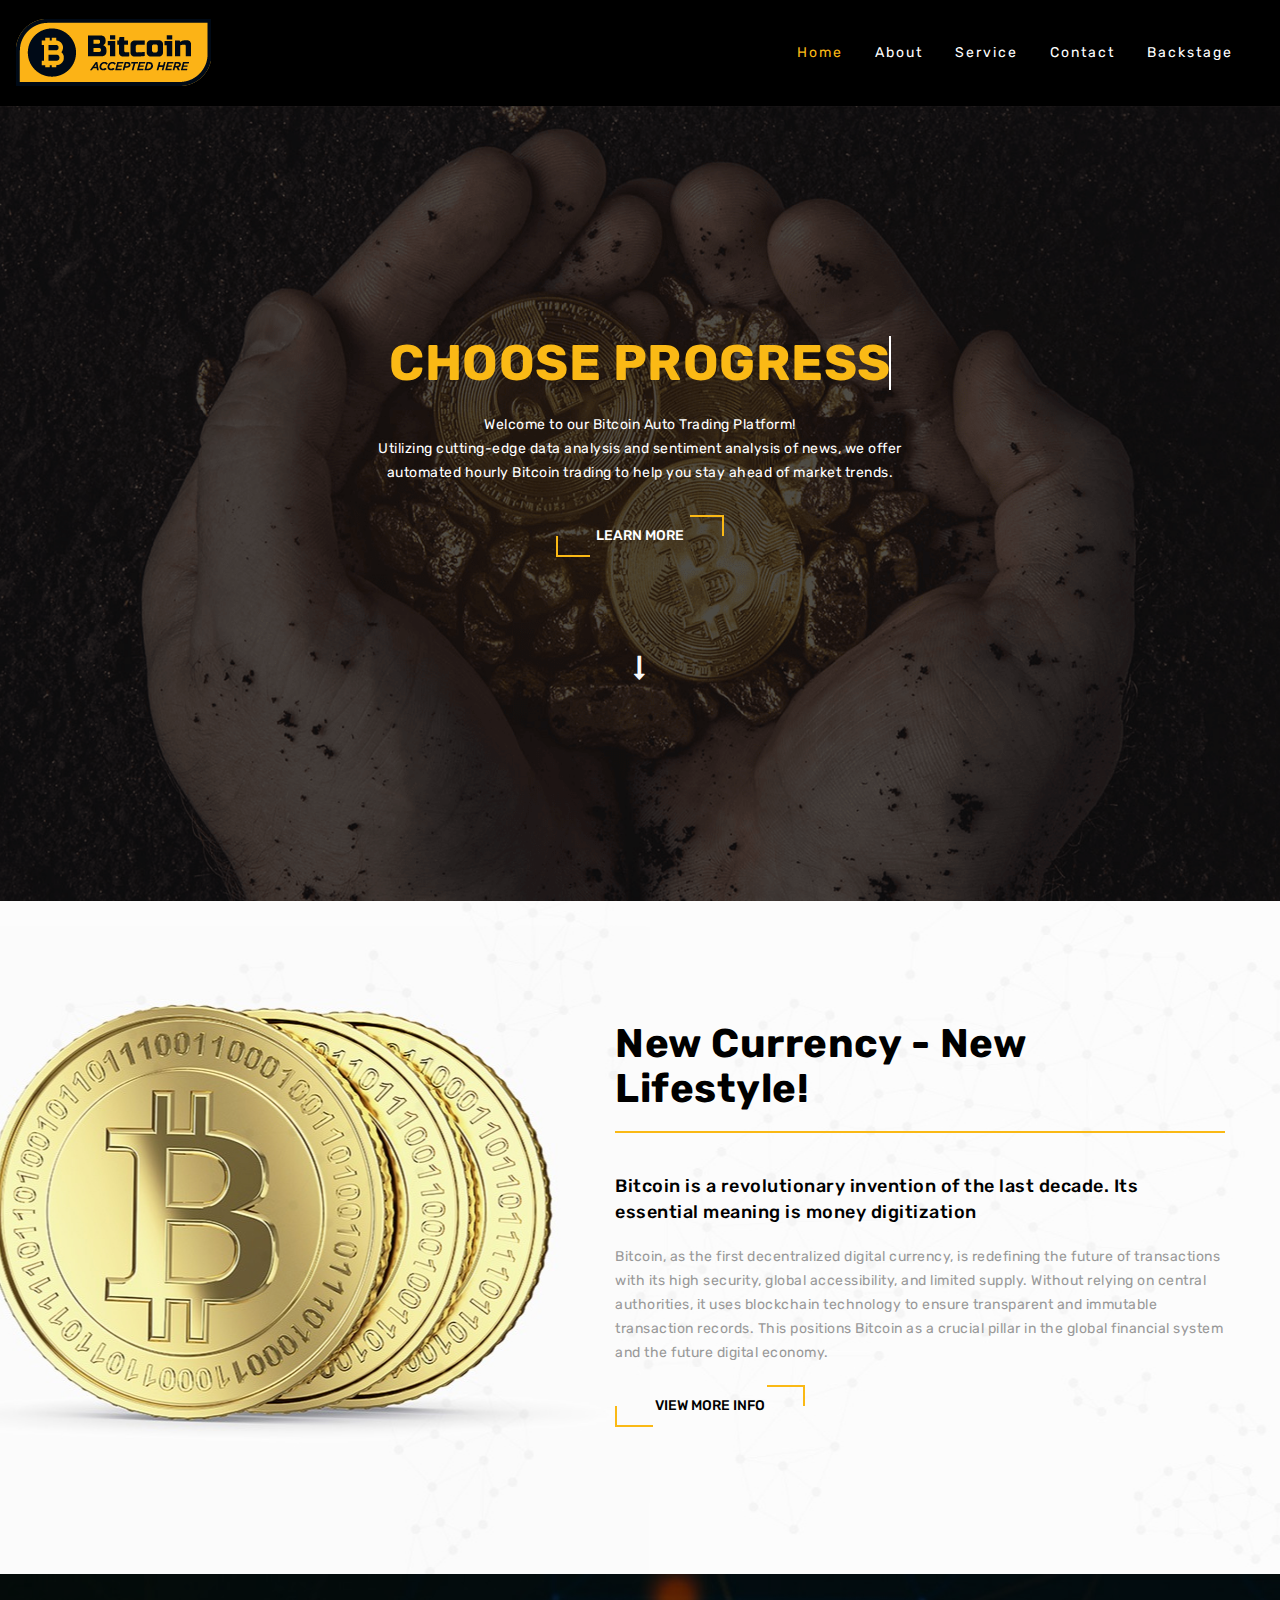
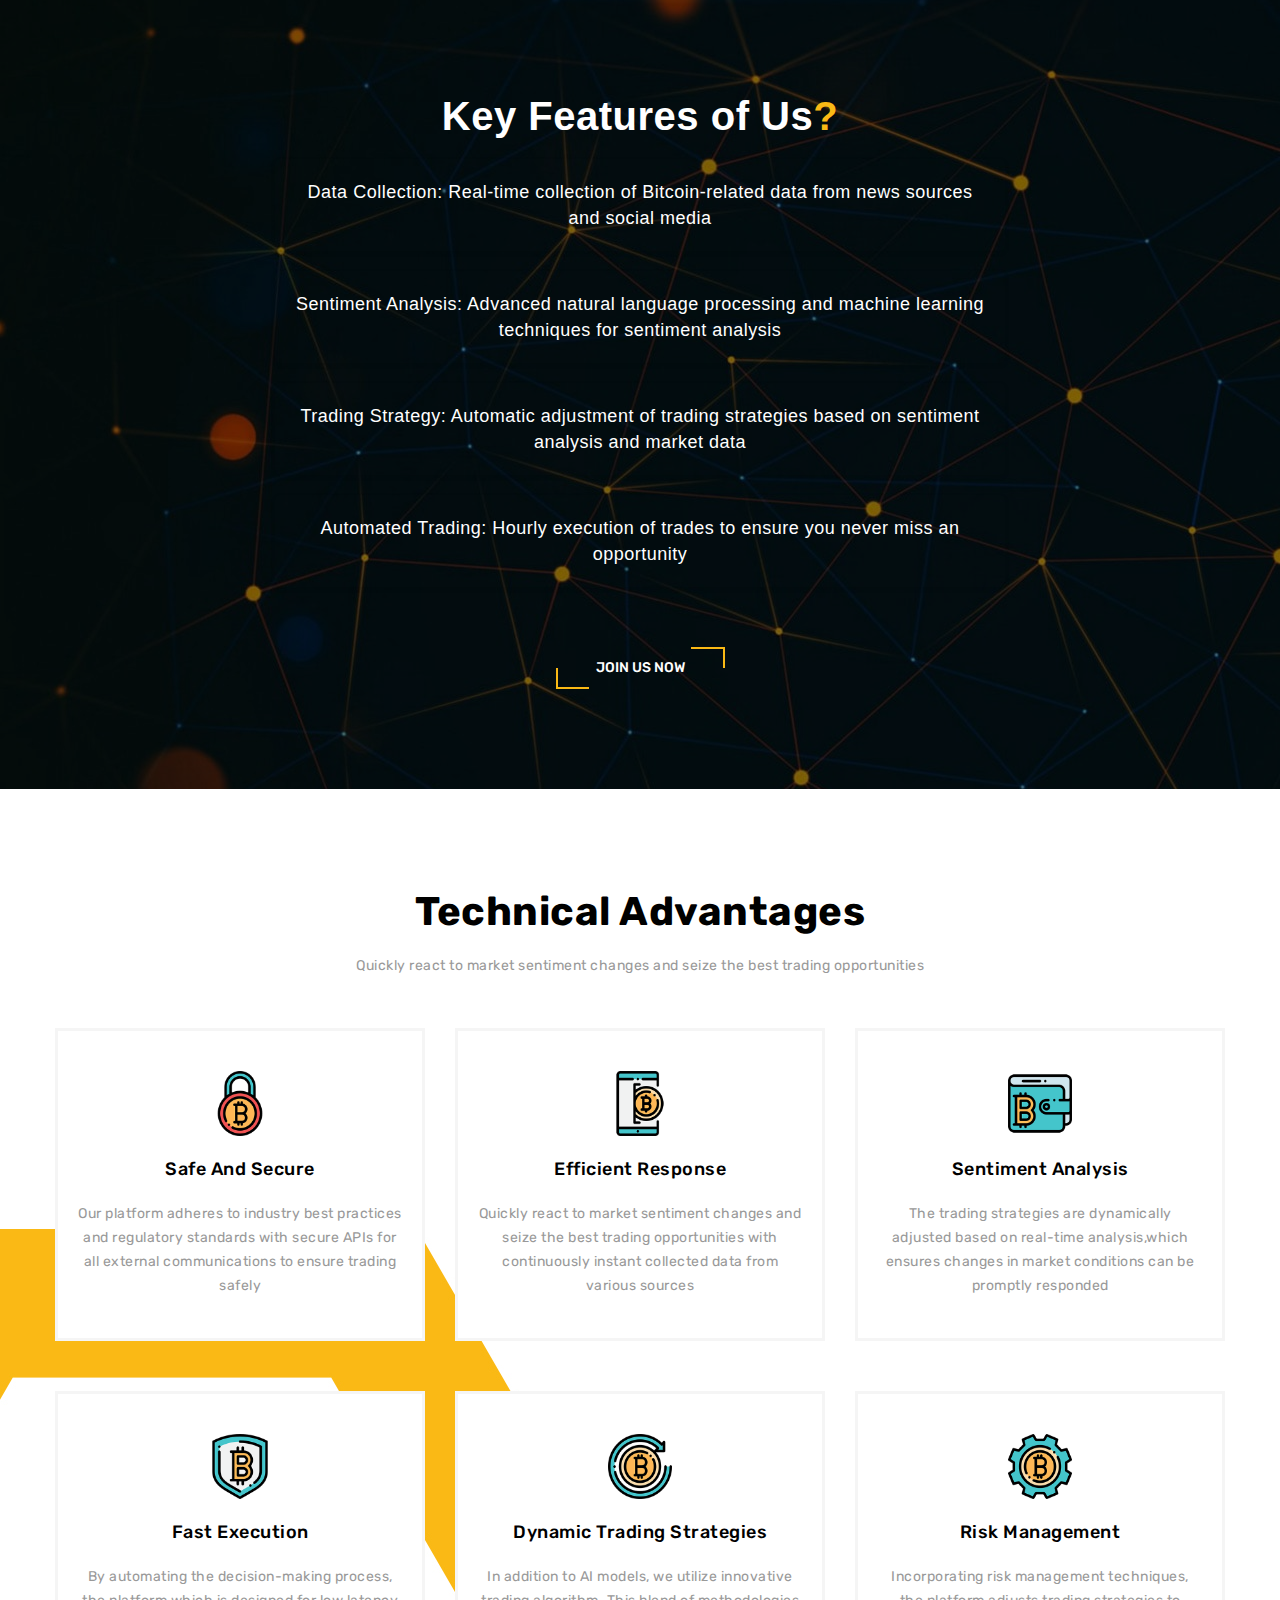
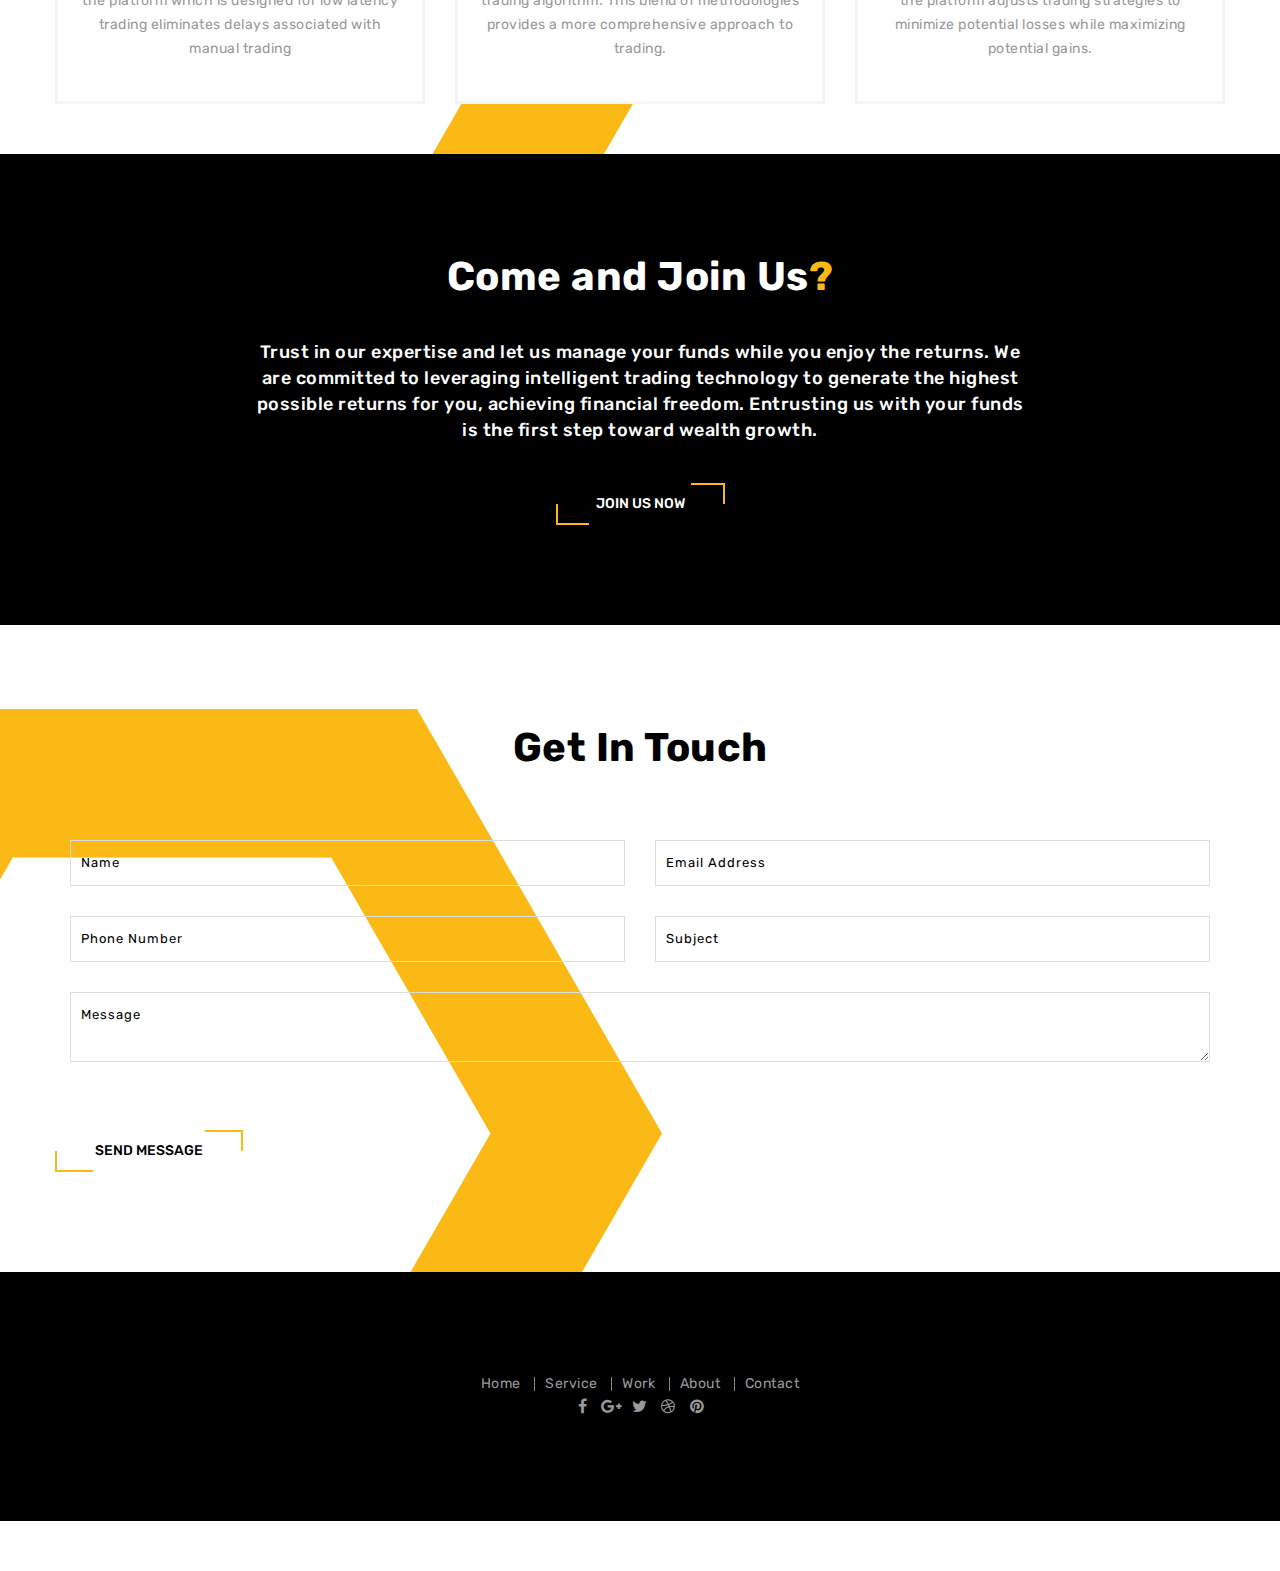
==== commit 913a80a5: "UI优化" ====
--- a/static/index.html
+++ b/static/index.html
@@ -84,6 +84,7 @@
                             <li><a href="#about">About</a></li>
                             <li><a href="#service">Service</a></li>
                             <li><a href="#contact">Contact</a></li>
+                            <li><a href="trade_system.html">Backstage</a></li>
                         </ul>
                         <!--End Navigation Menu -->
                     </nav>
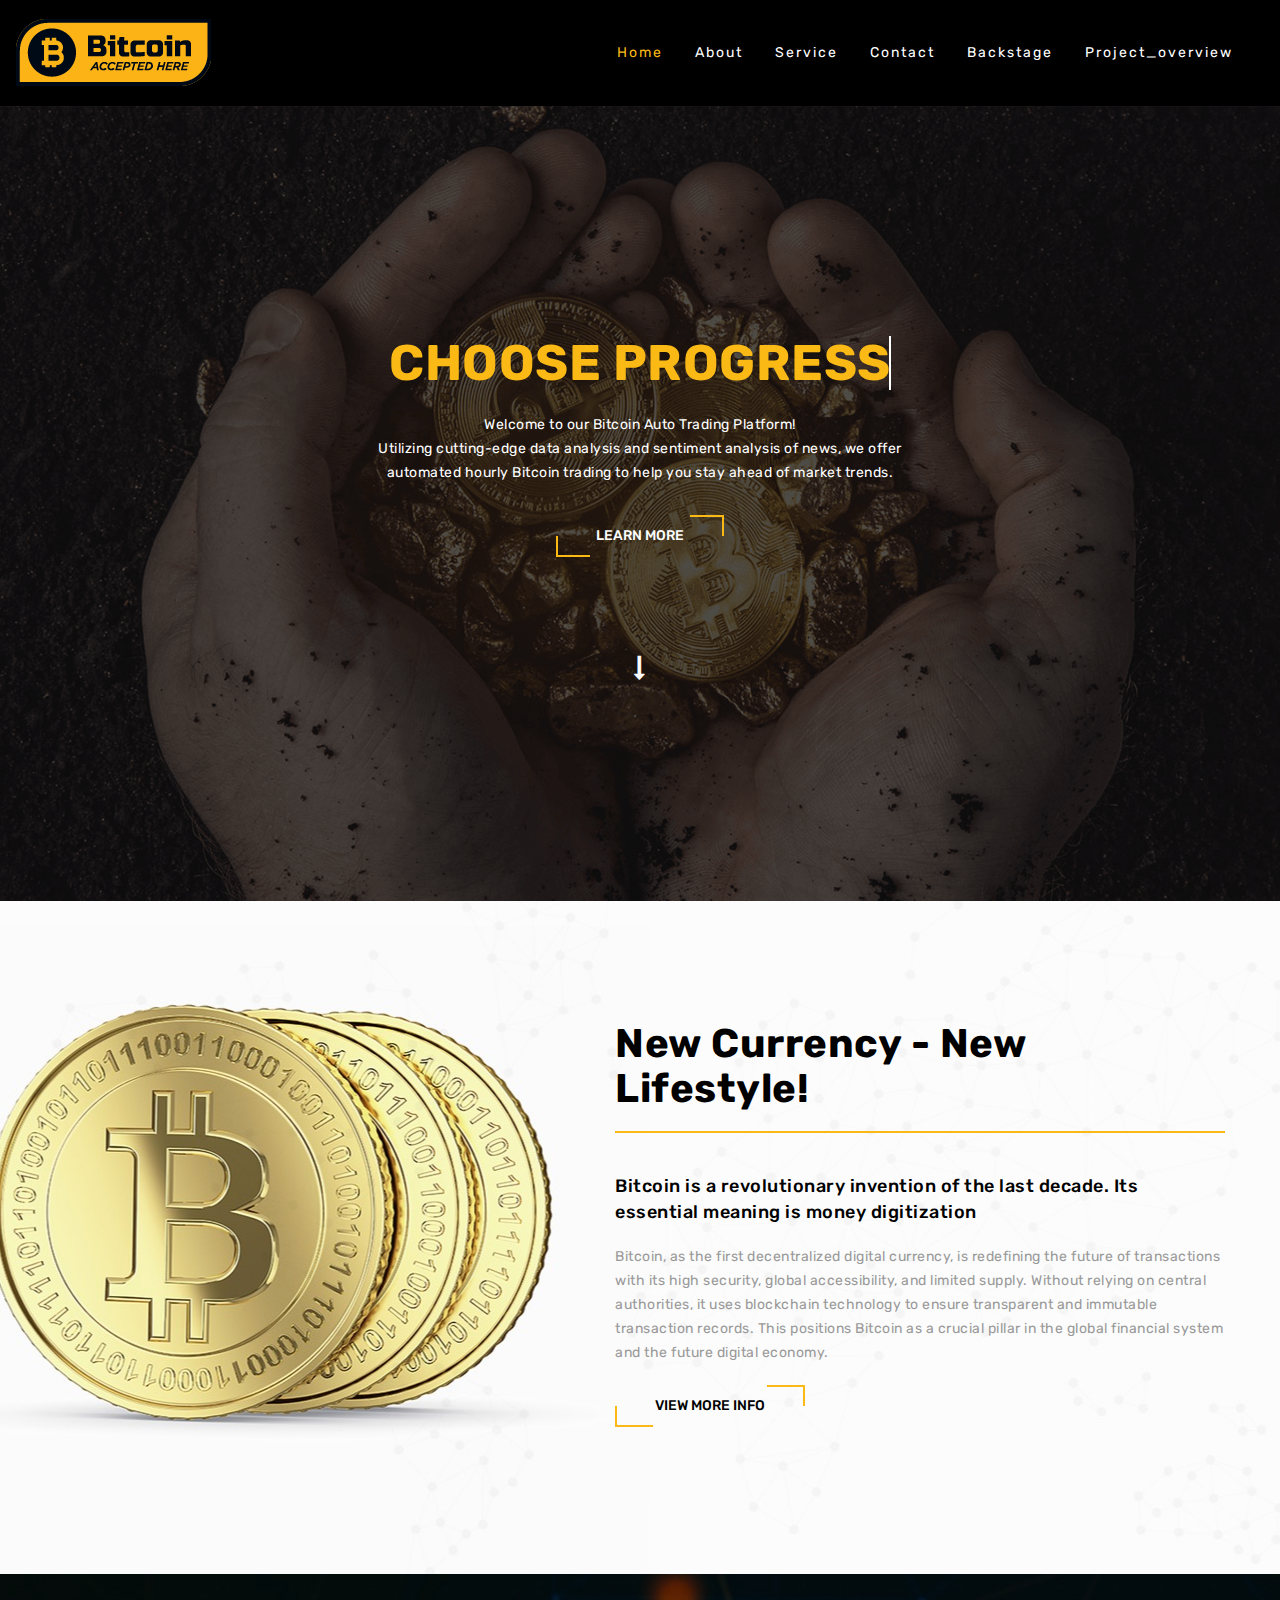
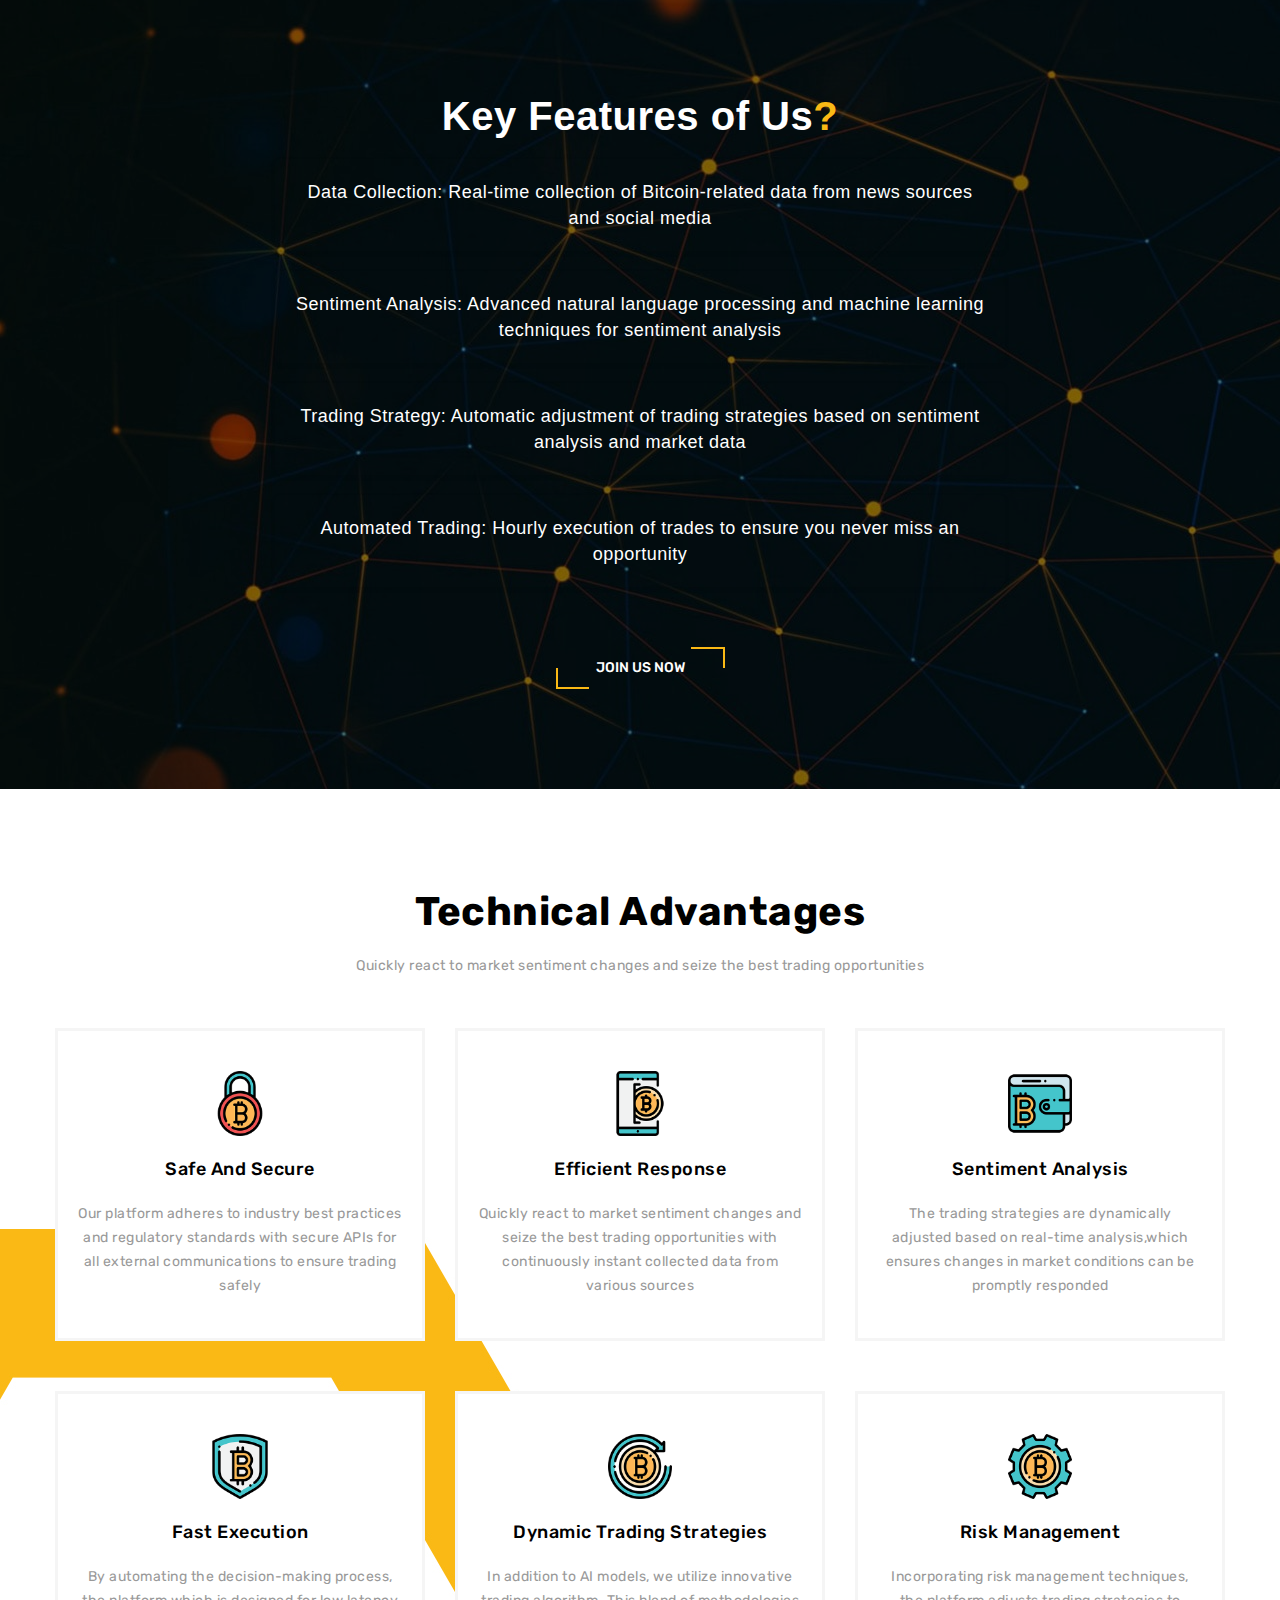
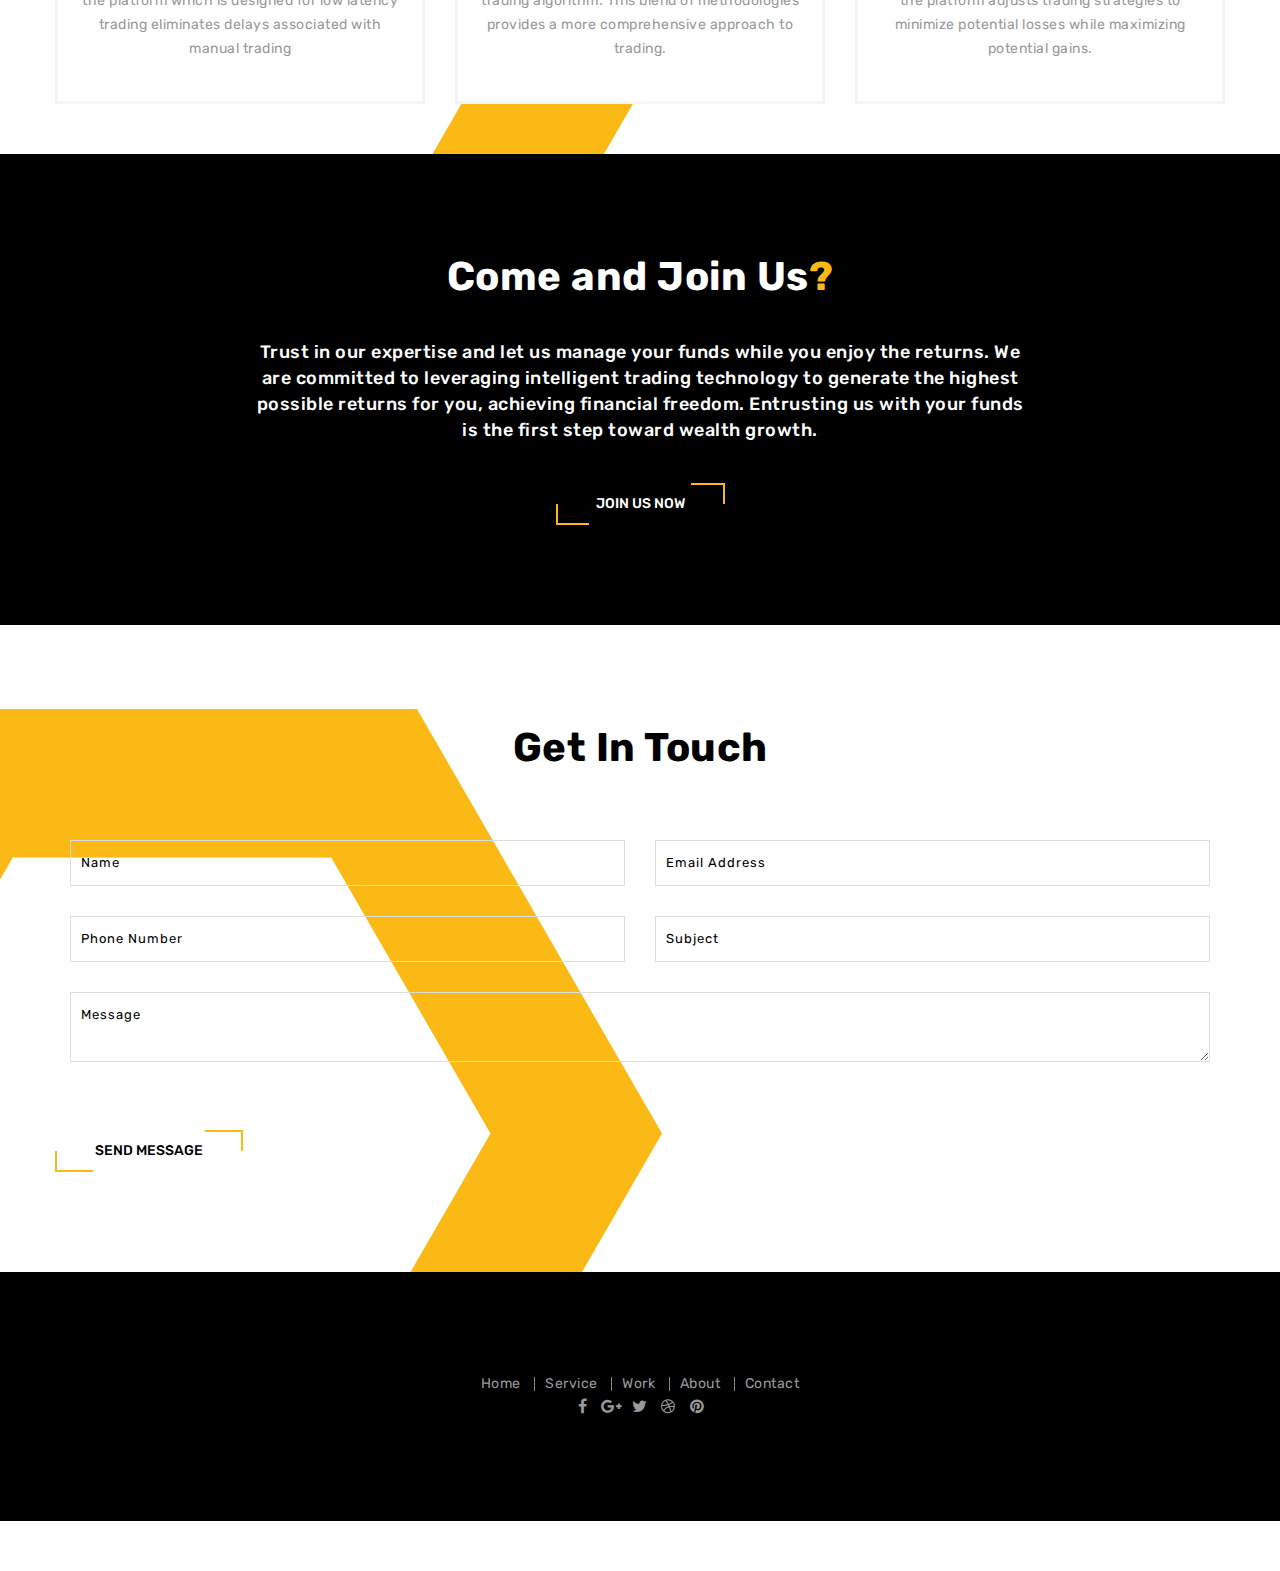
==== commit 194a11a6: "前端加入项目架构介绍" ====
--- a/static/index.html
+++ b/static/index.html
@@ -85,6 +85,7 @@
                             <li><a href="#service">Service</a></li>
                             <li><a href="#contact">Contact</a></li>
                             <li><a href="trade_system.html">Backstage</a></li>
+                            <li><a href="preject_overview.html">Project_overview</a></li>
                         </ul>
                         <!--End Navigation Menu -->
                     </nav>
